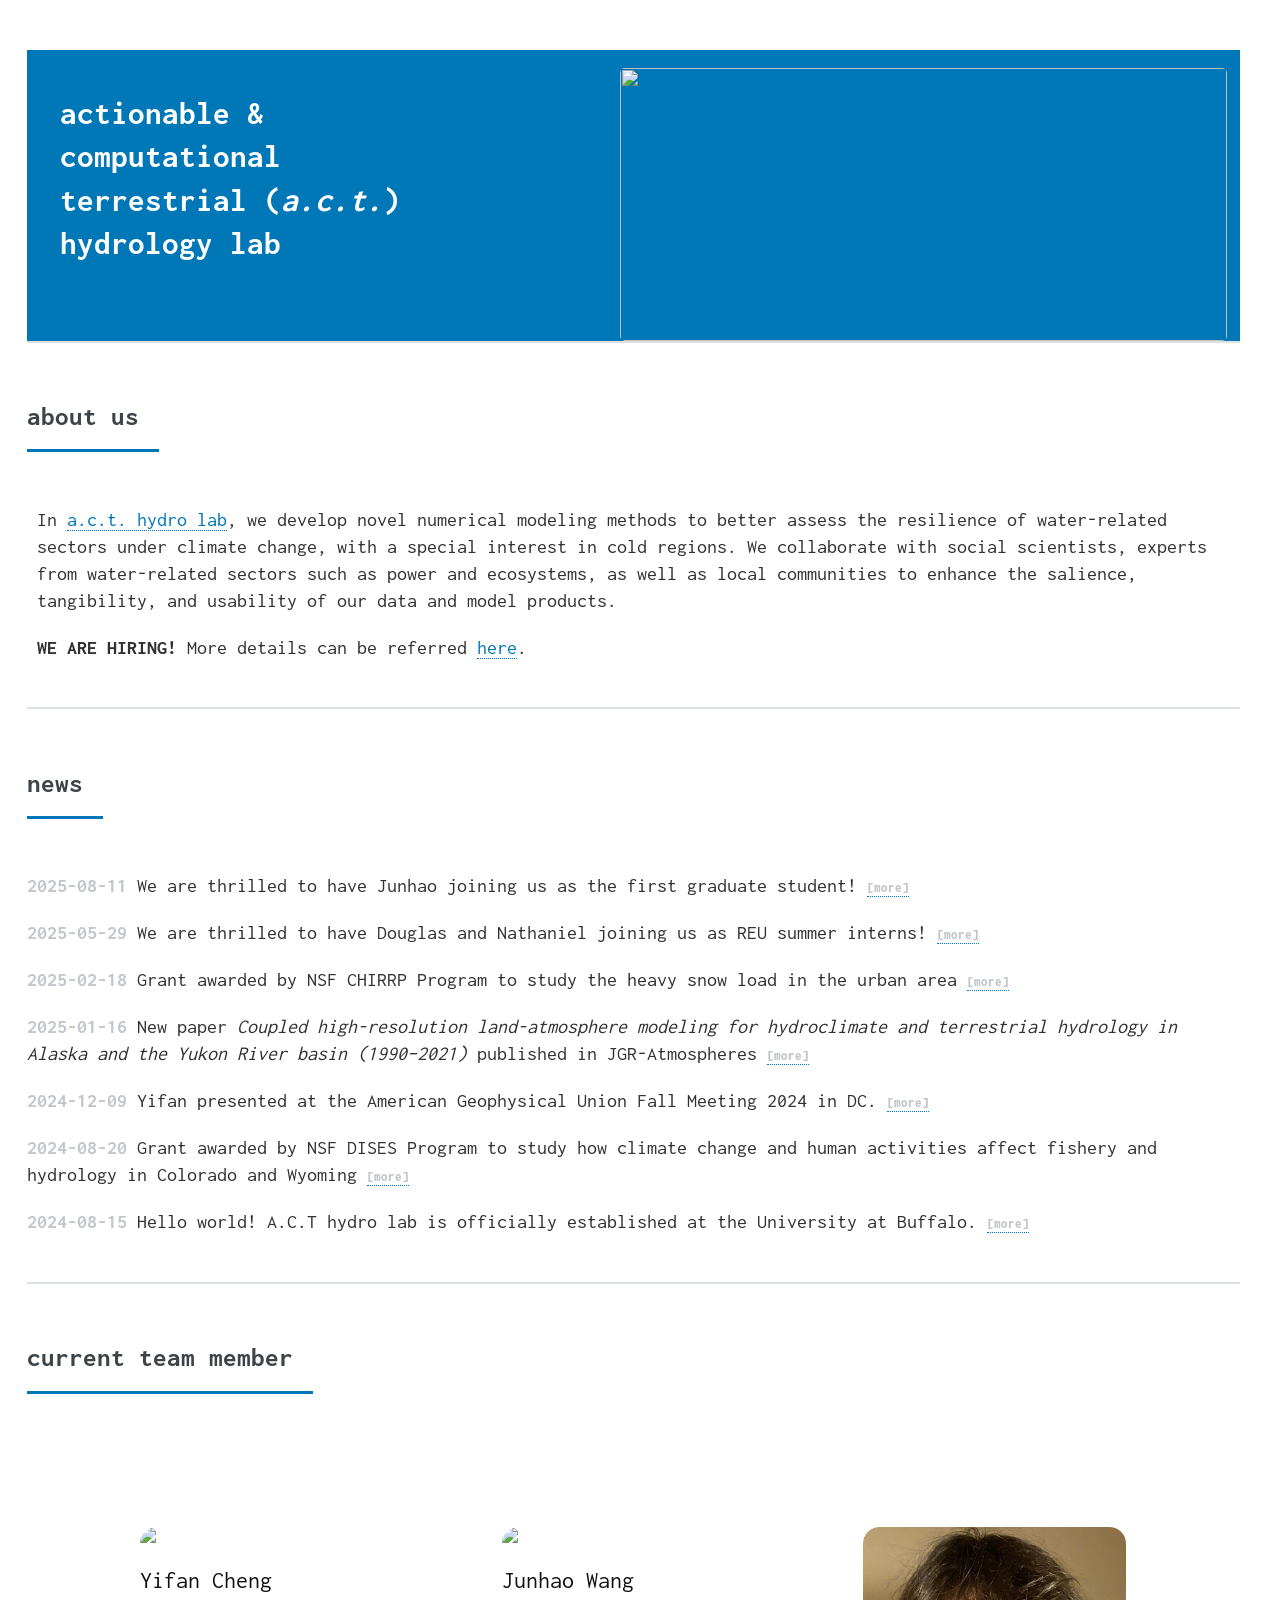
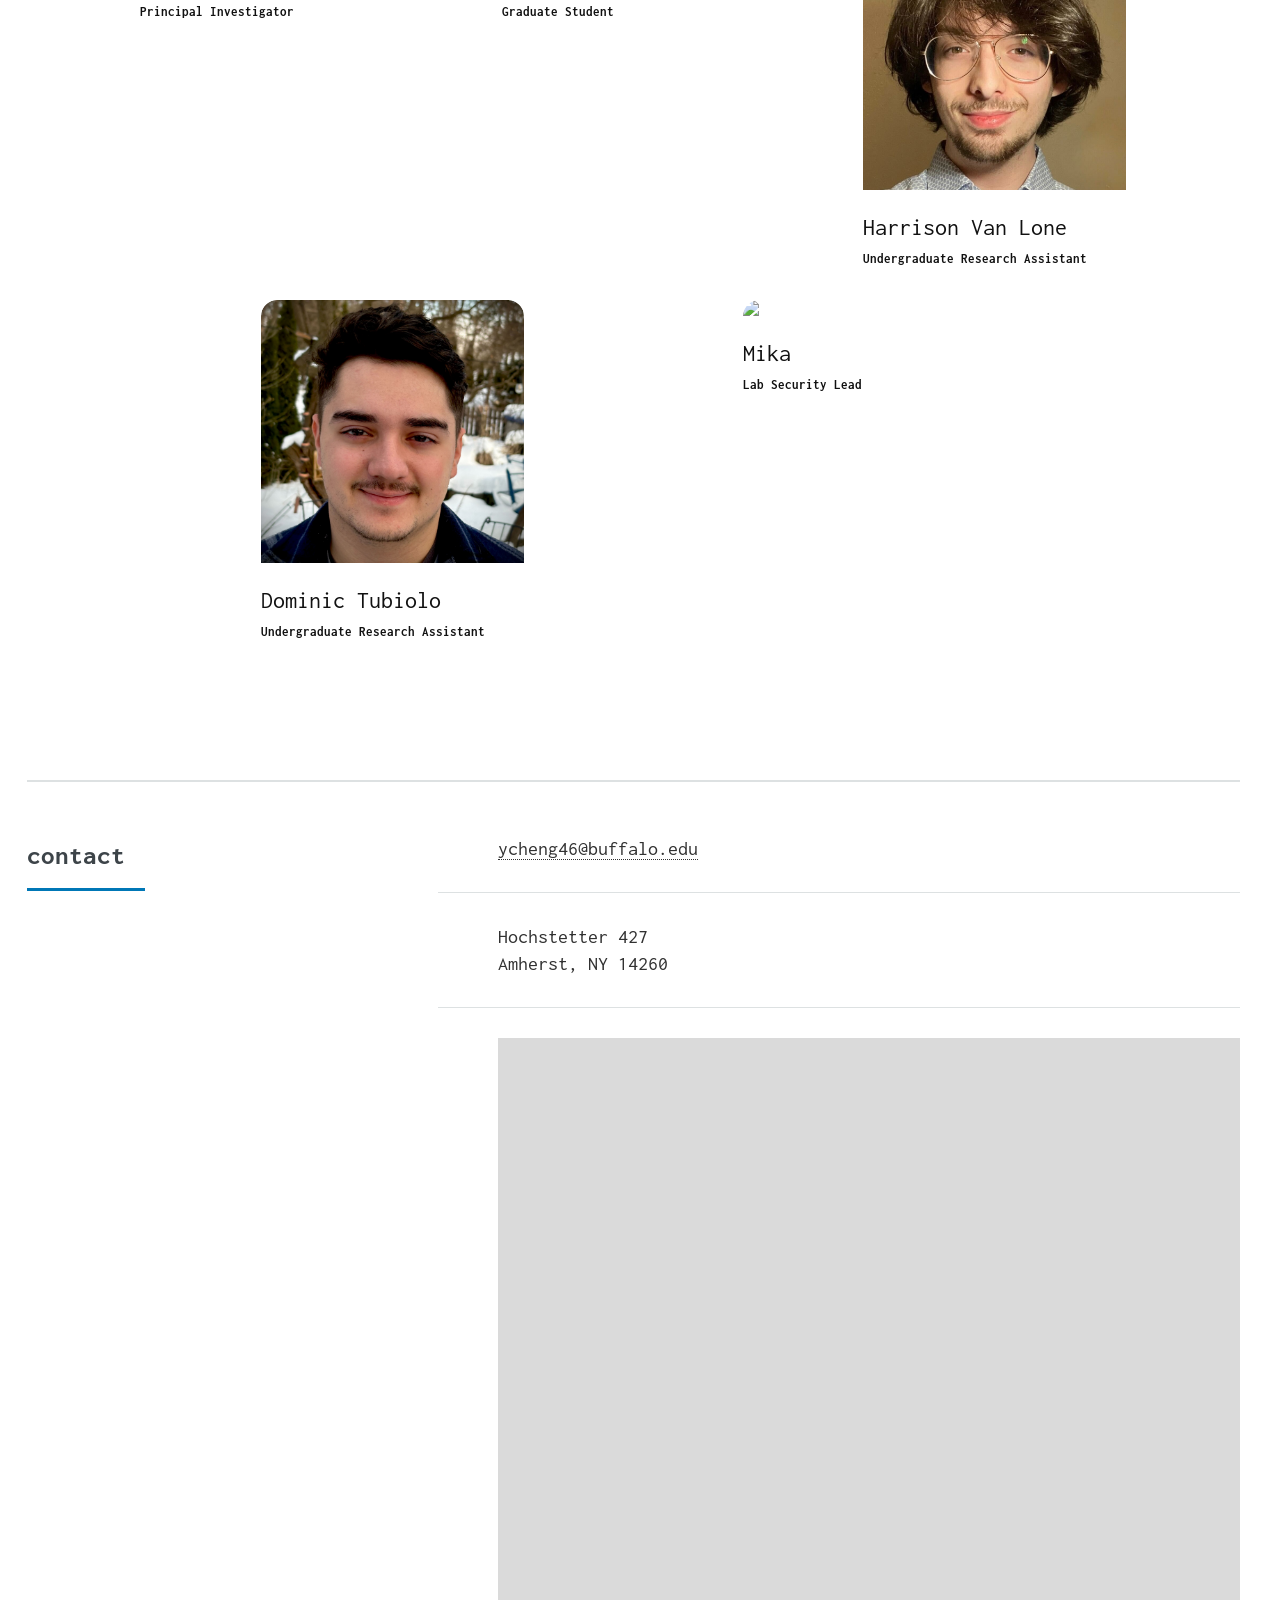
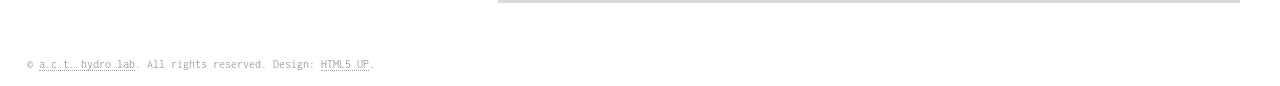
==== index.html @ 90950238 "adding Harrison and Dominic" ====
<!DOCTYPE HTML>
<!--
	Editorial by HTML5 UP
	html5up.net | @ajlkn
	Free for personal and commercial use under the CCA 3.0 license (html5up.net/license)
-->
<html>
	<head>
		<title>Editorial by HTML5 UP</title>
		<meta charset="utf-8" />
		<meta name="viewport" content="width=device-width, initial-scale=1, user-scalable=no" />
		<link rel="stylesheet" href="assets/css/main.css" />
	</head>
	<body class="is-preload">
		<!-- Wrapper -->
		<div id="wrapper">
			<!-- Main -->
			<div id="main">
				<div class="inner">
					<!-- Header -->
					<header id="header">
						<a href="index.html" class="logo"><img src="images/lab-ub-logo.long.png" alt="" /></a>
					</header>
					<!-- Banner -->
					<section id="banner">
						<div class="content">
							<header>
								<h1>actionable &</br>computational </br>terrestrial (<i>a.c.t.</i>) </br>hydrology lab</h1>
								<ul class="icons">
									<li><a href="https://x.com/YifanCheng4" class="icon brands fa-twitter"><span class="label">Twitter</span></a></li>
									<li><a href="https://github.com/act-hydro" class="icon brands fa-github"><span class="label">Github</span></a></li>
									<li><a href="https://scholar.google.com/citations?hl=en&user=VtR9gsYAAAAJ" class="icon brands fa-google-scholar"><span class="label">Google Scholar</span></a></li>
									<li><a href="https://www.researchgate.net/profile/Yifan-Cheng-3" class="icon brands fa-researchgate"><span class="label">Research Gate</span></a></li>
									<li><a href="mailto:ycheng46@buffalo.edu" class="icon solid fa-envelope"><span class="label">Email</span></a></li>
								</ul>
							</header>
						</div>
						<span class="image object">
							<img src="images/river_network/river_network.png" alt="" />
						</span>
					</section>

					<section>
						<div class="row">
							<header class="major">
								<h3>about us</h3>
							</header>
							<p>In <a href="index.html">a.c.t. hydro lab</a>, we develop novel numerical modeling methods to better assess the resilience of water-related sectors under climate change, with a special interest in cold regions. We collaborate with social scientists, experts from water-related sectors such as power and ecosystems, as well as local communities to enhance the salience, tangibility, and usability of our data and model products.</p>
							<p><b>WE ARE HIRING!</b> More details can be referred <a href="join.html">here</a>.</p>
						</div>
					</section>

					<section>
						<header class="major">
							<h3>news</h3>
						</header>
					        <p><subtitle>2025-08-11</subtitle> We are thrilled to have Junhao joining us as the first graduate student! <a href="news/2025-08-11-junhao.html"><subt1>[more]</subt1></a></p>
						<p><subtitle>2025-05-29</subtitle> We are thrilled to have Douglas and Nathaniel joining us as REU summer interns! <a href="news/2025-05-29-2025reu.html"><subt1>[more]</subt1></a></p>
						<p><subtitle>2025-02-18</subtitle> Grant awarded by NSF CHIRRP Program to study the heavy snow load in the urban area <a href="news/2025-02-18-nsf-chirrp.html"><subt1>[more]</subt1></a></p>
						<p><subtitle>2025-01-16</subtitle> New paper <i>Coupled high‐resolution land‐atmosphere modeling for hydroclimate and terrestrial hydrology in Alaska and the Yukon River basin (1990–2021)</i> published in JGR-Atmospheres <a href="news/2025-01-16-paper-jgr-atmos.html"><subt1>[more]</subt1></a></p>
						<p><subtitle>2024-12-09</subtitle> Yifan presented at the American Geophysical Union Fall Meeting 2024 in DC. <a href="news/2024-12-09-agu.html"><subt1>[more]</subt1></a></p>
						<p><subtitle>2024-08-20</subtitle> Grant awarded by NSF DISES Program to study how climate change and human activities affect fishery and hydrology in Colorado and Wyoming <a href="news/2024-08-20-nsf-dises.html"><subt1>[more]</subt1></a></p>
						<p><subtitle>2024-08-15</subtitle> Hello world! A.C.T hydro lab is officially established at the University at Buffalo. <a href="news/2024-08-05-news-hello-world.html"><subt1>[more]</subt1></a></p>
					</section>

					<!-- Section -->
					<section>
						<header class="major">
							<h3>current team member</h3>
						</header>
						<div class="container-block container">
							<div class="responsive-container-block teamcard-container">
								<div class="responsive-cell-block wk-desk-3 wk-mobile-12 wk-tab-4 wk-ipadp-4 team-card-container">
									<div class="team-card" onclick="location.href='member/cheng_yifan.html';">
										<div class="team-img-wrapper">
											<img class="team-img" src="images/member/headshot_YifanCheng.jpg">
										</div>
										<div class="team-card-content">
											<h4 class="text-blk name"><a href="member/cheng_yifan.html">Yifan Cheng</a></h4>
											<h6 class="text-blk position">Principal Investigator</h6>
										</div>
									</div>
								</div>
								<div class="responsive-cell-block wk-desk-3 wk-mobile-12 wk-tab-4 wk-ipadp-4 team-card-container">
									<div class="team-card" onclick="location.href='member/junhao.html';">
										<div class="team-img-wrapper">
											<img class="team-img" src="images/member/headshot_junhao.jpg">
										</div>
										<div class="team-card-content">
											<h4 class="text-blk name"><a href="member/junhao.html">Junhao Wang</a></h4>
											<h6 class="text-blk position">Graduate Student</h6>
										</div>
									</div>
								</div>
								<div class="responsive-cell-block wk-desk-3 wk-mobile-12 wk-tab-4 wk-ipadp-4 team-card-container">
									<div class="team-card" onclick="location.href='member/harrisonvanlone.html';">
										<div class="team-img-wrapper">
											<img class="team-img" src="images/member/headshot_HarrisonVanLone.jpg">
										</div>
										<div class="team-card-content">
											<h4 class="text-blk name"><a href="member/harrisonvanlone.html">Harrison Van Lone</a></h4>
											<h6 class="text-blk position">Undergraduate Research Assistant</h6>
										</div>
									</div>
								</div>
								<div class="responsive-cell-block wk-desk-3 wk-mobile-12 wk-tab-4 wk-ipadp-4 team-card-container">
									<div class="team-card" onclick="location.href='member/dominictubiolo.html';">
										<div class="team-img-wrapper">
											<img class="team-img" src="images/member/headshot_DominicTubiolo.jpg">
										</div>
										<div class="team-card-content">
											<h4 class="text-blk name"><a href="member/dominictubiolo.html">Dominic Tubiolo</a></h4>
											<h6 class="text-blk position">Undergraduate Research Assistant</h6>
										</div>
									</div>
								</div>	
								<div class="responsive-cell-block wk-desk-3 wk-mobile-12 wk-tab-4 wk-ipadp-4 team-card-container">
									<div class="team-card" onclick="location.href='member/mika.html';">
										<div class="team-img-wrapper">
											<img class="team-img" src="images/member/mika.jpg">
										</div>
										<div class="team-card-content">
											<h4 class="text-blk name"><a href="member/mika.html">Mika</a></h4>
											<h6 class="text-blk position">Lab Security Lead</h6>
										</div>
									</div>
								</div>								
							</div>
						</div>
					</section>

					<!-- Section -->
					<section id="contact">
						<div class="row">
							<div class="col-4 col-12-medium">
								<header class="major">
									<h3>contact</h3>
								</header>
							</div>
							<div class="col-8 col-12-medium">
								<ul class="contact">
									<li class="icon solid fa-envelope"><a href="mailto:ycheng46@buffalo.edu">ycheng46@buffalo.edu</a></li>
									<li class="icon solid fa-home">Hochstetter 427<br /> Amherst, NY 14260</li>
									<li><div class="map-div">
											<iframe src="https://maps.google.com/maps?width=100%25&amp;height=600&amp;hl=en&amp;q=145%20Founders%20Prom,%20Amherst,%20NY%2014260+(Hochstetter%20Hall)&amp;t=&amp;z=14&amp;ie=UTF8&amp;iwloc=B&amp;output=embed"
												width="100%" 
												height="100%" 
												allowfullscreen="" 
												loading="lazy"
												referrerpolicy="no-referrer-when-downgrade">
											</iframe>
									</div></li>
								</ul>
							</div>
						</div>
					</section>
					<!-- Footer -->
					<footer id="footer">
						<p class="copyright">&copy; <a href="index.html">a.c.t. hydro lab</a>. All rights reserved. Design: <a href="https://html5up.net">HTML5 UP</a>.</p>
					</footer>
				</div>
			</div>
			<!-- Sidebar -->
			<div id="sidebar">
				<div class="inner">
					<!-- Menu -->
					<nav id="menu">
						<header class="major">
							<h2>Menu</h2>
						</header>
						<ul>
							<li><a href="overview.html">research</a></li>
							<li><a href="people.html">team</a></li>
							<li><a href="news.html">news</a></li>
							<li><a href="publication.html">publications</a></li>
							<li><a href="join.html">join us</a></li>
							<li><a href="index.html#contact">contact</a></li>
						</ul>
					</nav>
				</div>
			</div>
		</div>
		<!-- Scripts -->
		<script src="assets/js/jquery.min.js"></script>
		<script src="assets/js/browser.min.js"></script>
		<script src="assets/js/breakpoints.min.js"></script>
		<script src="assets/js/util.js"></script>
		<script src="assets/js/main.js"></script>
	</body>
</html>
---- assets/css/main.css ----
@import url(all.css);
@import url("https://fonts.googleapis.com/css?family=Open+Sans:400,600,400italic,600italic|Roboto+Slab:400,700|Josefin+Sans:400,600,700,400italic,600italic,700italic|Ubantu:400,600,700,400italic,600italic,700italic|Merriweather:400,600,400italic,600italic,700");
@import url("https://fonts.googleapis.com/css2?family=Epilogue:ital,wght@0,400;0,700;1,400;1,700");
@import url("https://fonts.googleapis.com/css?family=Marcellus:400,600");
@import url("https://fonts.googleapis.com/css?family=Space+Mono::ital,wght@0,400;0,700;1,400;1,700");
@import url("https://fonts.googleapis.com/css?family=Inconsolata:200,400,600,700,900");
/*
	Editorial by HTML5 UP
	html5up.net | @ajlkn
	Free for personal and commercial use under the CCA 3.0 license (html5up.net/license)
*/
html, body, div, span, applet, object,
iframe, h1, h2, h3, h4, h5, h6, p, blockquote,
pre, a, abbr, acronym, address, big, cite,
code, del, dfn, em, img, ins, kbd, q, s, samp,
small, strike, strong, underline, sub, subtitle, subt1, sup, tt, var, b,
u, i, center, dl, dt, dd, ol, ul, li, fieldset,
form, label, legend, table, caption, tbody,
tfoot, thead, tr, th, td, article, aside,
canvas, details, embed, figure, figcaption,
footer, header, hgroup, menu, nav, output, ruby,
section, summary, time, mark, audio, video {
  margin: 0;
  padding: 0;
  border: 0;
  font-size: 100%;
  font: inherit;
  vertical-align: baseline; }

article, aside, details, figcaption, figure,
footer, header, hgroup, menu, nav, section {
  display: block; }

body {
  line-height: 1; }

ol, ul {
  list-style: none; }

blockquote, q {
  quotes: none; }
  blockquote:before, blockquote:after, q:before, q:after {
    content: '';
    content: none; }

table {
  border-collapse: collapse;
  border-spacing: 0; }

body {
  -webkit-text-size-adjust: none; }

mark {
  background-color: transparent;
  color: inherit; }

input::-moz-focus-inner {
  border: 0;
  padding: 0; }

input, select, textarea {
  -moz-appearance: none;
  -webkit-appearance: none;
  -ms-appearance: none;
  appearance: none; }

/* Basic */
@-ms-viewport {
  width: device-width; }

body {
  -ms-overflow-style: scrollbar; }

@media screen and (max-width: 480px) {
  html, body {
    min-width: 320px; } }

html {
  box-sizing: border-box; }

*, *:before, *:after {
  box-sizing: inherit; }

body {
  background: #ffffff; }
  body.is-preload *, body.is-preload *:before, body.is-preload *:after, body.is-resizing *, body.is-resizing *:before, body.is-resizing *:after {
    -moz-animation: none !important;
    -webkit-animation: none !important;
    -ms-animation: none !important;
    animation: none !important;
    -moz-transition: none !important;
    -webkit-transition: none !important;
    -ms-transition: none !important;
    transition: none !important; }

/* Type */
body, input, select, textarea {
  color: #313131;
  font-family: "Inconsolata", serif;
  font-size: 14pt;
  font-weight: 400;
  line-height: 1.35; }
  @media screen and (max-width: 1680px) {
    body, input, select, textarea {
      font-size: 11pt; } }
  @media screen and (max-width: 1280px) {
    body, input, select, textarea {
      font-size: 10pt; } }
  @media screen and (max-width: 360px) {
    body, input, select, textarea {
      font-size: 9pt; } }

a {
  -moz-transition: color 0.2s ease-in-out, border-bottom-color 0.2s ease-in-out;
  -webkit-transition: color 0.2s ease-in-out, border-bottom-color 0.2s ease-in-out;
  -ms-transition: color 0.2s ease-in-out, border-bottom-color 0.2s ease-in-out;
  transition: color 0.2s ease-in-out, border-bottom-color 0.2s ease-in-out;
  border-bottom: dotted 1px;
  color: #0077B6;
  text-decoration: none; }
  a:hover {
    border-bottom-color: #0077B6;
    color: #939799 !important; }
    a:hover strong {
      color: inherit; }

strong, b {
  font-weight: 700;  }

underline {
  font-style: underline;
  color: #ffffff }

em, i {
  font-style: italic; }

p {
  font-size:15pt;
  margin: 0 0 1em 0; }

subtitle {
  font-family: "Inconsolata", sans-serif;
  font-weight: 700;
  font-size:15pt;
  color: #C2C5CC;
}

subt1 {
  font-family: "Inconsolata", sans-serif;
  font-weight: 900;
  font-size:10pt;
  color: #C2C5CC;
}

h1, h2, h3, h4, h5, h6 {
  color: #3d4449;
  font-family: "Inconsolata", sans-serif;
  font-weight: 700;
  line-height: 1.5;
  margin: 0 0 1em 0; }
  h1 a, h2 a, h3 a, h4 a, h5 a, h6 a {
    color: inherit;
    text-decoration: none;
    border-bottom: 0; }

h1 {
  font-size: 4em;
  margin: 0 0 0.5em 0;
  line-height: 1.3; }

h2 {
  font-size: 3em; }

h3 {
  font-size: 2em; }

h4 {
  font-size: 1.5em; }

h5 {
  font-size: 1.2em; }

h6 {
  font-size: 1em; }

@media screen and (max-width: 1680px) {
  h1 {
    font-size: 3.5em; } }

@media screen and (max-width: 980px) {
  h1 {
    font-size: 3.25em; } }

@media screen and (max-width: 736px) {
  h1 {
    font-size: 2em;
    line-height: 1.4; }
  h2 {
    font-size: 1.5em; } }

sub {
  font-size: 0.8em;
  position: relative;
  top: 0.5em; }

sup {
  font-size: 0.8em;
  position: relative;
  top: -0.5em; }

blockquote {
  border-left: solid 3px rgba(210, 215, 217, 0.75);
  font-style: italic;
  margin: 0 0 2em 0;
  padding: 0.5em 0 0.5em 2em; }

code {
  background: rgba(230, 235, 237, 0.25);
  border-radius: 0.375em;
  border: solid 1px rgba(210, 215, 217, 0.75);
  font-family: "Courier New", monospace;
  font-size: 0.9em;
  margin: 0 0.25em;
  padding: 0.25em 0.65em; }

pre {
  -webkit-overflow-scrolling: touch;
  font-family: "Courier New", monospace;
  font-size: 0.9em;
  margin: 0 0 2em 0; }
  pre code {
    display: block;
    line-height: 1.75;
    padding: 1em 1.5em;
    overflow-x: auto; }

hr {
  border: 0;
  border-bottom: solid 1px rgba(210, 215, 217, 0.75);
  margin: 2em 0; }
  hr.major {
    margin: 3em 0; }

.align-left {
  text-align: left; }

.align-center {
  text-align: center; }

.align-right {
  text-align: right; }

/* Row */
.row {
  display: flex;
  flex-wrap: wrap;
  box-sizing: border-box;
  align-items: stretch; }
  .row > * {
    box-sizing: border-box; }
  .row.gtr-uniform > * > :last-child {
    margin-bottom: 0; }
  .row.aln-left {
    justify-content: flex-start; }
  .row.aln-center {
    justify-content: center; }
  .row.aln-right {
    justify-content: flex-end; }
  .row.aln-top {
    align-items: flex-start; }
  .row.aln-middle {
    align-items: center; }
  .row.aln-bottom {
    align-items: flex-end; }
  .row > .imp {
    order: -1; }
  .row > .col-1 {
    width: 8.33333%; }
  .row > .off-1 {
    margin-left: 8.33333%; }
  .row > .col-2 {
    width: 16.66667%; }
  .row > .off-2 {
    margin-left: 16.66667%; }
  .row > .col-3 {
    width: 25%; }
  .row > .off-3 {
    margin-left: 25%; }
  .row > .col-4 {
    width: 33.33333%; }
  .row > .off-4 {
    margin-left: 33.33333%; }
  .row > .col-5 {
    width: 41.66667%; }
  .row > .off-5 {
    margin-left: 41.66667%; }
  .row > .col-6 {
    width: 50%; }
  .row > .off-6 {
    margin-left: 50%; }
  .row > .col-7 {
    width: 58.33333%; }
  .row > .off-7 {
    margin-left: 58.33333%; }
  .row > .col-8 {
    width: 66.66667%; }
  .row > .off-8 {
    margin-left: 66.66667%; }
  .row > .col-9 {
    width: 75%; }
  .row > .off-9 {
    margin-left: 75%; }
  .row > .col-10 {
    width: 83.33333%; }
  .row > .off-10 {
    margin-left: 83.33333%; }
  .row > .col-11 {
    width: 91.66667%; }
  .row > .off-11 {
    margin-left: 91.66667%; }
  .row > .col-12 {
    width: 100%; }
  .row > .off-12 {
    margin-left: 100%; }
  .row.gtr-0 {
    margin-top: 0;
    margin-left: 0em; }
    .row.gtr-0 > * {
      padding: 0 0 0 0em; }
    .row.gtr-0.gtr-uniform {
      margin-top: 0em; }
      .row.gtr-0.gtr-uniform > * {
        padding-top: 0em; }
  .row.gtr-25 {
    margin-top: 0;
    margin-left: -0.375em; }
    .row.gtr-25 > * {
      padding: 0 0 0 0.375em; }
    .row.gtr-25.gtr-uniform {
      margin-top: -0.375em; }
      .row.gtr-25.gtr-uniform > * {
        padding-top: 0.375em; }
  .row.gtr-50 {
    margin-top: 0;
    margin-left: -0.75em; }
    .row.gtr-50 > * {
      padding: 0 0 0 0.75em; }
    .row.gtr-50.gtr-uniform {
      margin-top: -0.75em; }
      .row.gtr-50.gtr-uniform > * {
        padding-top: 0.75em; }
  .row {
    margin-top: 0;
    margin-left: -1.5em; }
    .row > * {
      padding: 0 0 0 1.5em; }
    .row.gtr-uniform {
      margin-top: -1.5em; }
      .row.gtr-uniform > * {
        padding-top: 1.5em; }
  .row.gtr-150 {
    margin-top: 0;
    margin-left: -2.25em; }
    .row.gtr-150 > * {
      padding: 0 0 0 2.25em; }
    .row.gtr-150.gtr-uniform {
      margin-top: -2.25em; }
      .row.gtr-150.gtr-uniform > * {
        padding-top: 2.25em; }
  .row.gtr-200 {
    margin-top: 0;
    margin-left: -3em; }
    .row.gtr-200 > * {
      padding: 0 0 0 3em; }
    .row.gtr-200.gtr-uniform {
      margin-top: -3em; }
      .row.gtr-200.gtr-uniform > * {
        padding-top: 3em; }
  @media screen and (max-width: 1680px) {
    .row {
      display: flex;
      flex-wrap: wrap;
      box-sizing: border-box;
      align-items: stretch; }
      .row > * {
        box-sizing: border-box; }
      .row.gtr-uniform > * > :last-child {
        margin-bottom: 0; }
      .row.aln-left {
        justify-content: flex-start; }
      .row.aln-center {
        justify-content: center; }
      .row.aln-right {
        justify-content: flex-end; }
      .row.aln-top {
        align-items: flex-start; }
      .row.aln-middle {
        align-items: center; }
      .row.aln-bottom {
        align-items: flex-end; }
      .row > .imp-xlarge {
        order: -1; }
      .row > .col-1-xlarge {
        width: 8.33333%; }
      .row > .off-1-xlarge {
        margin-left: 8.33333%; }
      .row > .col-2-xlarge {
        width: 16.66667%; }
      .row > .off-2-xlarge {
        margin-left: 16.66667%; }
      .row > .col-3-xlarge {
        width: 25%; }
      .row > .off-3-xlarge {
        margin-left: 25%; }
      .row > .col-4-xlarge {
        width: 33.33333%; }
      .row > .off-4-xlarge {
        margin-left: 33.33333%; }
      .row > .col-5-xlarge {
        width: 41.66667%; }
      .row > .off-5-xlarge {
        margin-left: 41.66667%; }
      .row > .col-6-xlarge {
        width: 50%; }
      .row > .off-6-xlarge {
        margin-left: 50%; }
      .row > .col-7-xlarge {
        width: 58.33333%; }
      .row > .off-7-xlarge {
        margin-left: 58.33333%; }
      .row > .col-8-xlarge {
        width: 66.66667%; }
      .row > .off-8-xlarge {
        margin-left: 66.66667%; }
      .row > .col-9-xlarge {
        width: 75%; }
      .row > .off-9-xlarge {
        margin-left: 75%; }
      .row > .col-10-xlarge {
        width: 83.33333%; }
      .row > .off-10-xlarge {
        margin-left: 83.33333%; }
      .row > .col-11-xlarge {
        width: 91.66667%; }
      .row > .off-11-xlarge {
        margin-left: 91.66667%; }
      .row > .col-12-xlarge {
        width: 100%; }
      .row > .off-12-xlarge {
        margin-left: 100%; }
      .row.gtr-0 {
        margin-top: 0;
        margin-left: 0em; }
        .row.gtr-0 > * {
          padding: 0 0 0 0em; }
        .row.gtr-0.gtr-uniform {
          margin-top: 0em; }
          .row.gtr-0.gtr-uniform > * {
            padding-top: 0em; }
      .row.gtr-25 {
        margin-top: 0;
        margin-left: -0.375em; }
        .row.gtr-25 > * {
          padding: 0 0 0 0.375em; }
        .row.gtr-25.gtr-uniform {
          margin-top: -0.375em; }
          .row.gtr-25.gtr-uniform > * {
            padding-top: 0.375em; }
      .row.gtr-50 {
        margin-top: 0;
        margin-left: -0.75em; }
        .row.gtr-50 > * {
          padding: 0 0 0 0.75em; }
        .row.gtr-50.gtr-uniform {
          margin-top: -0.75em; }
          .row.gtr-50.gtr-uniform > * {
            padding-top: 0.75em; }
      .row {
        margin-top: 0;
        margin-left: -1.5em; }
        .row > * {
          padding: 0 0 0 1.5em; }
        .row.gtr-uniform {
          margin-top: -1.5em; }
          .row.gtr-uniform > * {
            padding-top: 1.5em; }
      .row.gtr-150 {
        margin-top: 0;
        margin-left: -2.25em; }
        .row.gtr-150 > * {
          padding: 0 0 0 2.25em; }
        .row.gtr-150.gtr-uniform {
          margin-top: -2.25em; }
          .row.gtr-150.gtr-uniform > * {
            padding-top: 2.25em; }
      .row.gtr-200 {
        margin-top: 0;
        margin-left: -3em; }
        .row.gtr-200 > * {
          padding: 0 0 0 3em; }
        .row.gtr-200.gtr-uniform {
          margin-top: -3em; }
          .row.gtr-200.gtr-uniform > * {
            padding-top: 3em; } }
  @media screen and (max-width: 1280px) {
    .row {
      display: flex;
      flex-wrap: wrap;
      box-sizing: border-box;
      align-items: stretch; }
      .row > * {
        box-sizing: border-box; }
      .row.gtr-uniform > * > :last-child {
        margin-bottom: 0; }
      .row.aln-left {
        justify-content: flex-start; }
      .row.aln-center {
        justify-content: center; }
      .row.aln-right {
        justify-content: flex-end; }
      .row.aln-top {
        align-items: flex-start; }
      .row.aln-middle {
        align-items: center; }
      .row.aln-bottom {
        align-items: flex-end; }
      .row > .imp-large {
        order: -1; }
      .row > .col-1-large {
        width: 8.33333%; }
      .row > .off-1-large {
        margin-left: 8.33333%; }
      .row > .col-2-large {
        width: 16.66667%; }
      .row > .off-2-large {
        margin-left: 16.66667%; }
      .row > .col-3-large {
        width: 25%; }
      .row > .off-3-large {
        margin-left: 25%; }
      .row > .col-4-large {
        width: 33.33333%; }
      .row > .off-4-large {
        margin-left: 33.33333%; }
      .row > .col-5-large {
        width: 41.66667%; }
      .row > .off-5-large {
        margin-left: 41.66667%; }
      .row > .col-6-large {
        width: 50%; }
      .row > .off-6-large {
        margin-left: 50%; }
      .row > .col-7-large {
        width: 58.33333%; }
      .row > .off-7-large {
        margin-left: 58.33333%; }
      .row > .col-8-large {
        width: 66.66667%; }
      .row > .off-8-large {
        margin-left: 66.66667%; }
      .row > .col-9-large {
        width: 75%; }
      .row > .off-9-large {
        margin-left: 75%; }
      .row > .col-10-large {
        width: 83.33333%; }
      .row > .off-10-large {
        margin-left: 83.33333%; }
      .row > .col-11-large {
        width: 91.66667%; }
      .row > .off-11-large {
        margin-left: 91.66667%; }
      .row > .col-12-large {
        width: 100%; }
      .row > .off-12-large {
        margin-left: 100%; }
      .row.gtr-0 {
        margin-top: 0;
        margin-left: 0em; }
        .row.gtr-0 > * {
          padding: 0 0 0 0em; }
        .row.gtr-0.gtr-uniform {
          margin-top: 0em; }
          .row.gtr-0.gtr-uniform > * {
            padding-top: 0em; }
      .row.gtr-25 {
        margin-top: 0;
        margin-left: -0.375em; }
        .row.gtr-25 > * {
          padding: 0 0 0 0.375em; }
        .row.gtr-25.gtr-uniform {
          margin-top: -0.375em; }
          .row.gtr-25.gtr-uniform > * {
            padding-top: 0.375em; }
      .row.gtr-50 {
        margin-top: 0;
        margin-left: -0.75em; }
        .row.gtr-50 > * {
          padding: 0 0 0 0.75em; }
        .row.gtr-50.gtr-uniform {
          margin-top: -0.75em; }
          .row.gtr-50.gtr-uniform > * {
            padding-top: 0.75em; }
      .row {
        margin-top: 0;
        margin-left: -1.5em; }
        .row > * {
          padding: 0 0 0 1.5em; }
        .row.gtr-uniform {
          margin-top: -1.5em; }
          .row.gtr-uniform > * {
            padding-top: 1.5em; }
      .row.gtr-150 {
        margin-top: 0;
        margin-left: -2.25em; }
        .row.gtr-150 > * {
          padding: 0 0 0 2.25em; }
        .row.gtr-150.gtr-uniform {
          margin-top: -2.25em; }
          .row.gtr-150.gtr-uniform > * {
            padding-top: 2.25em; }
      .row.gtr-200 {
        margin-top: 0;
        margin-left: -3em; }
        .row.gtr-200 > * {
          padding: 0 0 0 3em; }
        .row.gtr-200.gtr-uniform {
          margin-top: -3em; }
          .row.gtr-200.gtr-uniform > * {
            padding-top: 3em; } }
  @media screen and (max-width: 980px) {
    .row {
      display: flex;
      flex-wrap: wrap;
      box-sizing: border-box;
      align-items: stretch; }
      .row > * {
        box-sizing: border-box; }
      .row.gtr-uniform > * > :last-child {
        margin-bottom: 0; }
      .row.aln-left {
        justify-content: flex-start; }
      .row.aln-center {
        justify-content: center; }
      .row.aln-right {
        justify-content: flex-end; }
      .row.aln-top {
        align-items: flex-start; }
      .row.aln-middle {
        align-items: center; }
      .row.aln-bottom {
        align-items: flex-end; }
      .row > .imp-medium {
        order: -1; }
      .row > .col-1-medium {
        width: 8.33333%; }
      .row > .off-1-medium {
        margin-left: 8.33333%; }
      .row > .col-2-medium {
        width: 16.66667%; }
      .row > .off-2-medium {
        margin-left: 16.66667%; }
      .row > .col-3-medium {
        width: 25%; }
      .row > .off-3-medium {
        margin-left: 25%; }
      .row > .col-4-medium {
        width: 33.33333%; }
      .row > .off-4-medium {
        margin-left: 33.33333%; }
      .row > .col-5-medium {
        width: 41.66667%; }
      .row > .off-5-medium {
        margin-left: 41.66667%; }
      .row > .col-6-medium {
        width: 50%; }
      .row > .off-6-medium {
        margin-left: 50%; }
      .row > .col-7-medium {
        width: 58.33333%; }
      .row > .off-7-medium {
        margin-left: 58.33333%; }
      .row > .col-8-medium {
        width: 66.66667%; }
      .row > .off-8-medium {
        margin-left: 66.66667%; }
      .row > .col-9-medium {
        width: 75%; }
      .row > .off-9-medium {
        margin-left: 75%; }
      .row > .col-10-medium {
        width: 83.33333%; }
      .row > .off-10-medium {
        margin-left: 83.33333%; }
      .row > .col-11-medium {
        width: 91.66667%; }
      .row > .off-11-medium {
        margin-left: 91.66667%; }
      .row > .col-12-medium {
        width: 100%; }
      .row > .off-12-medium {
        margin-left: 100%; }
      .row.gtr-0 {
        margin-top: 0;
        margin-left: 0em; }
        .row.gtr-0 > * {
          padding: 0 0 0 0em; }
        .row.gtr-0.gtr-uniform {
          margin-top: 0em; }
          .row.gtr-0.gtr-uniform > * {
            padding-top: 0em; }
      .row.gtr-25 {
        margin-top: 0;
        margin-left: -0.375em; }
        .row.gtr-25 > * {
          padding: 0 0 0 0.375em; }
        .row.gtr-25.gtr-uniform {
          margin-top: -0.375em; }
          .row.gtr-25.gtr-uniform > * {
            padding-top: 0.375em; }
      .row.gtr-50 {
        margin-top: 0;
        margin-left: -0.75em; }
        .row.gtr-50 > * {
          padding: 0 0 0 0.75em; }
        .row.gtr-50.gtr-uniform {
          margin-top: -0.75em; }
          .row.gtr-50.gtr-uniform > * {
            padding-top: 0.75em; }
      .row {
        margin-top: 0;
        margin-left: -1.5em; }
        .row > * {
          padding: 0 0 0 1.5em; }
        .row.gtr-uniform {
          margin-top: -1.5em; }
          .row.gtr-uniform > * {
            padding-top: 1.5em; }
      .row.gtr-150 {
        margin-top: 0;
        margin-left: -2.25em; }
        .row.gtr-150 > * {
          padding: 0 0 0 2.25em; }
        .row.gtr-150.gtr-uniform {
          margin-top: -2.25em; }
          .row.gtr-150.gtr-uniform > * {
            padding-top: 2.25em; }
      .row.gtr-200 {
        margin-top: 0;
        margin-left: -3em; }
        .row.gtr-200 > * {
          padding: 0 0 0 3em; }
        .row.gtr-200.gtr-uniform {
          margin-top: -3em; }
          .row.gtr-200.gtr-uniform > * {
            padding-top: 3em; } }
  @media screen and (max-width: 736px) {
    .row {
      display: flex;
      flex-wrap: wrap;
      box-sizing: border-box;
      align-items: stretch; }
      .row > * {
        box-sizing: border-box; }
      .row.gtr-uniform > * > :last-child {
        margin-bottom: 0; }
      .row.aln-left {
        justify-content: flex-start; }
      .row.aln-center {
        justify-content: center; }
      .row.aln-right {
        justify-content: flex-end; }
      .row.aln-top {
        align-items: flex-start; }
      .row.aln-middle {
        align-items: center; }
      .row.aln-bottom {
        align-items: flex-end; }
      .row > .imp-small {
        order: -1; }
      .row > .col-1-small {
        width: 8.33333%; }
      .row > .off-1-small {
        margin-left: 8.33333%; }
      .row > .col-2-small {
        width: 16.66667%; }
      .row > .off-2-small {
        margin-left: 16.66667%; }
      .row > .col-3-small {
        width: 25%; }
      .row > .off-3-small {
        margin-left: 25%; }
      .row > .col-4-small {
        width: 33.33333%; }
      .row > .off-4-small {
        margin-left: 33.33333%; }
      .row > .col-5-small {
        width: 41.66667%; }
      .row > .off-5-small {
        margin-left: 41.66667%; }
      .row > .col-6-small {
        width: 50%; }
      .row > .off-6-small {
        margin-left: 50%; }
      .row > .col-7-small {
        width: 58.33333%; }
      .row > .off-7-small {
        margin-left: 58.33333%; }
      .row > .col-8-small {
        width: 66.66667%; }
      .row > .off-8-small {
        margin-left: 66.66667%; }
      .row > .col-9-small {
        width: 75%; }
      .row > .off-9-small {
        margin-left: 75%; }
      .row > .col-10-small {
        width: 83.33333%; }
      .row > .off-10-small {
        margin-left: 83.33333%; }
      .row > .col-11-small {
        width: 91.66667%; }
      .row > .off-11-small {
        margin-left: 91.66667%; }
      .row > .col-12-small {
        width: 100%; }
      .row > .off-12-small {
        margin-left: 100%; }
      .row.gtr-0 {
        margin-top: 0;
        margin-left: 0em; }
        .row.gtr-0 > * {
          padding: 0 0 0 0em; }
        .row.gtr-0.gtr-uniform {
          margin-top: 0em; }
          .row.gtr-0.gtr-uniform > * {
            padding-top: 0em; }
      .row.gtr-25 {
        margin-top: 0;
        margin-left: -0.375em; }
        .row.gtr-25 > * {
          padding: 0 0 0 0.375em; }
        .row.gtr-25.gtr-uniform {
          margin-top: -0.375em; }
          .row.gtr-25.gtr-uniform > * {
            padding-top: 0.375em; }
      .row.gtr-50 {
        margin-top: 0;
        margin-left: -0.75em; }
        .row.gtr-50 > * {
          padding: 0 0 0 0.75em; }
        .row.gtr-50.gtr-uniform {
          margin-top: -0.75em; }
          .row.gtr-50.gtr-uniform > * {
            padding-top: 0.75em; }
      .row {
        margin-top: 0;
        margin-left: -1.5em; }
        .row > * {
          padding: 0 0 0 1.5em; }
        .row.gtr-uniform {
          margin-top: -1.5em; }
          .row.gtr-uniform > * {
            padding-top: 1.5em; }
      .row.gtr-150 {
        margin-top: 0;
        margin-left: -2.25em; }
        .row.gtr-150 > * {
          padding: 0 0 0 2.25em; }
        .row.gtr-150.gtr-uniform {
          margin-top: -2.25em; }
          .row.gtr-150.gtr-uniform > * {
            padding-top: 2.25em; }
      .row.gtr-200 {
        margin-top: 0;
        margin-left: -3em; }
        .row.gtr-200 > * {
          padding: 0 0 0 3em; }
        .row.gtr-200.gtr-uniform {
          margin-top: -3em; }
          .row.gtr-200.gtr-uniform > * {
            padding-top: 3em; } }
  @media screen and (max-width: 480px) {
    .row {
      display: flex;
      flex-wrap: wrap;
      box-sizing: border-box;
      align-items: stretch; }
      .row > * {
        box-sizing: border-box; }
      .row.gtr-uniform > * > :last-child {
        margin-bottom: 0; }
      .row.aln-left {
        justify-content: flex-start; }
      .row.aln-center {
        justify-content: center; }
      .row.aln-right {
        justify-content: flex-end; }
      .row.aln-top {
        align-items: flex-start; }
      .row.aln-middle {
        align-items: center; }
      .row.aln-bottom {
        align-items: flex-end; }
      .row > .imp-xsmall {
        order: -1; }
      .row > .col-1-xsmall {
        width: 8.33333%; }
      .row > .off-1-xsmall {
        margin-left: 8.33333%; }
      .row > .col-2-xsmall {
        width: 16.66667%; }
      .row > .off-2-xsmall {
        margin-left: 16.66667%; }
      .row > .col-3-xsmall {
        width: 25%; }
      .row > .off-3-xsmall {
        margin-left: 25%; }
      .row > .col-4-xsmall {
        width: 33.33333%; }
      .row > .off-4-xsmall {
        margin-left: 33.33333%; }
      .row > .col-5-xsmall {
        width: 41.66667%; }
      .row > .off-5-xsmall {
        margin-left: 41.66667%; }
      .row > .col-6-xsmall {
        width: 50%; }
      .row > .off-6-xsmall {
        margin-left: 50%; }
      .row > .col-7-xsmall {
        width: 58.33333%; }
      .row > .off-7-xsmall {
        margin-left: 58.33333%; }
      .row > .col-8-xsmall {
        width: 66.66667%; }
      .row > .off-8-xsmall {
        margin-left: 66.66667%; }
      .row > .col-9-xsmall {
        width: 75%; }
      .row > .off-9-xsmall {
        margin-left: 75%; }
      .row > .col-10-xsmall {
        width: 83.33333%; }
      .row > .off-10-xsmall {
        margin-left: 83.33333%; }
      .row > .col-11-xsmall {
        width: 91.66667%; }
      .row > .off-11-xsmall {
        margin-left: 91.66667%; }
      .row > .col-12-xsmall {
        width: 100%; }
      .row > .off-12-xsmall {
        margin-left: 100%; }
      .row.gtr-0 {
        margin-top: 0;
        margin-left: 0em; }
        .row.gtr-0 > * {
          padding: 0 0 0 0em; }
        .row.gtr-0.gtr-uniform {
          margin-top: 0em; }
          .row.gtr-0.gtr-uniform > * {
            padding-top: 0em; }
      .row.gtr-25 {
        margin-top: 0;
        margin-left: -0.375em; }
        .row.gtr-25 > * {
          padding: 0 0 0 0.375em; }
        .row.gtr-25.gtr-uniform {
          margin-top: -0.375em; }
          .row.gtr-25.gtr-uniform > * {
            padding-top: 0.375em; }
      .row.gtr-50 {
        margin-top: 0;
        margin-left: -0.75em; }
        .row.gtr-50 > * {
          padding: 0 0 0 0.75em; }
        .row.gtr-50.gtr-uniform {
          margin-top: -0.75em; }
          .row.gtr-50.gtr-uniform > * {
            padding-top: 0.75em; }
      .row {
        margin-top: 0;
        margin-left: -1.5em; }
        .row > * {
          padding: 0 0 0 1.5em; }
        .row.gtr-uniform {
          margin-top: -1.5em; }
          .row.gtr-uniform > * {
            padding-top: 1.5em; }
      .row.gtr-150 {
        margin-top: 0;
        margin-left: -2.25em; }
        .row.gtr-150 > * {
          padding: 0 0 0 2.25em; }
        .row.gtr-150.gtr-uniform {
          margin-top: -2.25em; }
          .row.gtr-150.gtr-uniform > * {
            padding-top: 2.25em; }
      .row.gtr-200 {
        margin-top: 0;
        margin-left: -3em; }
        .row.gtr-200 > * {
          padding: 0 0 0 3em; }
        .row.gtr-200.gtr-uniform {
          margin-top: -3em; }
          .row.gtr-200.gtr-uniform > * {
            padding-top: 3em; } }

/* Section/Article */
section.special, article.special {
  text-align: center; }

header p {
  font-family: "Inconsolata", serif;
  font-size: 1em;
  font-weight: 400;
  letter-spacing: 0.075em;
  margin-top: -0.5em; }

header.major > :last-child {
  border-bottom: solid 3px #0077B6;
  display: inline-block;
  margin: 0 0 2em 0;
  padding: 0 0.75em 0.5em 0; }

header.main > :last-child {
  margin: 0 0 1em 0; }

/* Form */
form {
  margin: 0 0 2em 0; }

label {
  color: #3d4449;
  display: block;
  font-size: 0.9em;
  font-weight: 600;
  margin: 0 0 1em 0; }

input[type="text"],
input[type="password"],
input[type="email"],
input[type="tel"],
input[type="search"],
input[type="url"],
select,
textarea {
  -moz-appearance: none;
  -webkit-appearance: none;
  -ms-appearance: none;
  appearance: none;
  background: #ffffff;
  border-radius: 0.375em;
  border: none;
  border: solid 1px rgba(210, 215, 217, 0.75);
  color: inherit;
  display: block;
  outline: 0;
  padding: 0;
  text-decoration: none;
  width: 100%; }
  input[type="text"]:invalid,
  input[type="password"]:invalid,
  input[type="email"]:invalid,
  input[type="tel"]:invalid,
  input[type="search"]:invalid,
  input[type="url"]:invalid,
  select:invalid,
  textarea:invalid {
    box-shadow: none; }
  input[type="text"]:focus,
  input[type="password"]:focus,
  input[type="email"]:focus,
  input[type="tel"]:focus,
  input[type="search"]:focus,
  input[type="url"]:focus,
  select:focus,
  textarea:focus {
    border-color: #0077B6;
    box-shadow: 0 0 0 1px #0077B6; }

select {
  background-image: url("data:image/svg+xml;charset=utf8,%3Csvg xmlns='http://www.w3.org/2000/svg' width='40' height='40' preserveAspectRatio='none' viewBox='0 0 40 40'%3E%3Cpath d='M9.4,12.3l10.4,10.4l10.4-10.4c0.2-0.2,0.5-0.4,0.9-0.4c0.3,0,0.6,0.1,0.9,0.4l3.3,3.3c0.2,0.2,0.4,0.5,0.4,0.9 c0,0.4-0.1,0.6-0.4,0.9L20.7,31.9c-0.2,0.2-0.5,0.4-0.9,0.4c-0.3,0-0.6-0.1-0.9-0.4L4.3,17.3c-0.2-0.2-0.4-0.5-0.4-0.9 c0-0.4,0.1-0.6,0.4-0.9l3.3-3.3c0.2-0.2,0.5-0.4,0.9-0.4S9.1,12.1,9.4,12.3z' fill='rgba(210, 215, 217, 0.75)' /%3E%3C/svg%3E");
  background-size: 1.25em;
  background-repeat: no-repeat;
  background-position: calc(100% - 1em) center;
  height: 2.75em;
  padding-right: 2.75em;
  text-overflow: ellipsis; }
  select option {
    color: #3d4449;
    background: #ffffff; }
  select:focus::-ms-value {
    background-color: transparent; }
  select::-ms-expand {
    display: none; }

input[type="text"],
input[type="password"],
input[type="email"],
input[type="tel"],
input[type="search"],
input[type="url"],
select {
  height: 2.75em; }

textarea {
  padding: 0.75em 1em; }

input[type="checkbox"],
input[type="radio"] {
  -moz-appearance: none;
  -webkit-appearance: none;
  -ms-appearance: none;
  appearance: none;
  display: block;
  float: left;
  margin-right: -2em;
  opacity: 0;
  width: 1em;
  z-index: -1; }
  input[type="checkbox"] + label,
  input[type="radio"] + label {
    text-decoration: none;
    color: #7f888f;
    cursor: pointer;
    display: inline-block;
    font-size: 1em;
    font-weight: 400;
    padding-left: 2.4em;
    padding-right: 0.75em;
    position: relative; }
    input[type="checkbox"] + label:before,
    input[type="radio"] + label:before {
      -moz-osx-font-smoothing: grayscale;
      -webkit-font-smoothing: antialiased;
      display: inline-block;
      font-style: normal;
      font-variant: normal;
      text-rendering: auto;
      line-height: 1;
      text-transform: none !important;
      font-family: 'Font Awesome 5 Free';
      font-weight: 900; }
    input[type="checkbox"] + label:before,
    input[type="radio"] + label:before {
      background: #ffffff;
      border-radius: 0.375em;
      border: solid 1px rgba(210, 215, 217, 0.75);
      content: '';
      display: inline-block;
      font-size: 0.8em;
      height: 2.0625em;
      left: 0;
      line-height: 2.0625em;
      position: absolute;
      text-align: center;
      top: 0;
      width: 2.0625em; }
  input[type="checkbox"]:checked + label:before,
  input[type="radio"]:checked + label:before {
    background: #3d4449;
    border-color: #3d4449;
    color: #ffffff;
    content: '\f00c'; }
  input[type="checkbox"]:focus + label:before,
  input[type="radio"]:focus + label:before {
    border-color: #0077B6;
    box-shadow: 0 0 0 1px #0077B6; }

input[type="checkbox"] + label:before {
  border-radius: 0.375em; }

input[type="radio"] + label:before {
  border-radius: 100%; }

::-webkit-input-placeholder {
  color: #9fa3a6 !important;
  opacity: 1.0; }

:-moz-placeholder {
  color: #9fa3a6 !important;
  opacity: 1.0; }

::-moz-placeholder {
  color: #9fa3a6 !important;
  opacity: 1.0; }

:-ms-input-placeholder {
  color: #9fa3a6 !important;
  opacity: 1.0; }

/* Box */
.box {
  border-radius: 0.375em;
  border: solid 1px rgba(210, 215, 217, 0.75);
  margin-bottom: 2em;
  padding: 1.5em; }
  .box > :last-child,
  .box > :last-child > :last-child,
  .box > :last-child > :last-child > :last-child {
    margin-bottom: 0; }
  .box.alt {
    border: 0;
    border-radius: 0;
    padding: 0; }

/* Icon */
.icon {
  text-decoration: none;
  border-bottom: none;
  position: relative; }
  .icon:before {
    -moz-osx-font-smoothing: grayscale;
    -webkit-font-smoothing: antialiased;
    display: inline-block;
    font-style: normal;
    font-variant: normal;
    text-rendering: auto;
    line-height: 1;
    text-transform: none !important;
    font-family: 'Font Awesome 5 Free';
    font-weight: 400; }
  .icon > .label {
    display: none; }
  .icon:before {
    line-height: inherit; }
  .icon.solid:before {
    font-weight: 900; }
  .icon.brands:before {
    font-family: 'Font Awesome 5 Brands'; }

/* Image */
.image {
  border-radius: 0.375em;
  border: 0;
  display: inline-block;
  position: relative; }
  .image img {
    border-radius: 0.375em;
    display: block; }
  .image.left, .image.right {
    max-width: 50%; }
    .image.left img, .image.right img {
      width: 100%; }
  .image.left {
    float: left;
    padding: 0 1.5em 1em 0;
    top: 0.25em; }
  .image.right {
    float: right;
    padding: 0 0 1em 1.5em;
    top: 0.25em; }
  .image.top {
    float: top;
    padding: 0 0 0.25em 0;
    width: 100%;
    top: 0.25em; }
  .image.fit {
    display: block;
    margin: 0 0 2em 0;
    width: 100%; }
    .image.fit img {
      width: 100%; }
  .image.main {
    display: block;
    margin: 0 0 3em 0;
    width: 100%; }
    .image.main img {
      width: 100%; }

a.image {
  overflow: hidden; }
  a.image img {
    -moz-transition: -moz-transform 0.2s ease;
    -webkit-transition: -webkit-transform 0.2s ease;
    -ms-transition: -ms-transform 0.2s ease;
    transition: transform 0.2s ease; }
  a.image:hover img {
    -moz-transform: scale(1.075);
    -webkit-transform: scale(1.075);
    -ms-transform: scale(1.075);
    transform: scale(1.075); }

/* List */
ol {
  list-style: decimal;
  margin: 0 0 2em 0;
  padding-left: 1.25em; }
  ol li {
    padding-left: 0.25em; }

ul {
  list-style: disc;
  margin: 0 0 2em 0;
  padding-left: 1em; }
  ul li {
    padding-left: 0.5em;
    font-size: 15pt}
  ul.alt {
    list-style: none;
    padding-left: 0; }
    ul.alt li {
      border-top: solid 1px rgba(210, 215, 217, 0.75);
      padding: 0.5em 0; }
      ul.alt li:first-child {
        border-top: 0;
        padding-top: 0; }

dl {
  margin: 0 0 2em 0; }
  dl dt {
    display: block;
    font-weight: 600;
    margin: 0 0 1em 0; }
  dl dd {
    margin-left: 2em; }

/* Actions */
ul.actions {
  display: -moz-flex;
  display: -webkit-flex;
  display: -ms-flex;
  display: flex;
  cursor: default;
  list-style: none;
  margin-left: -1em;
  padding-left: 0; }
  ul.actions li {
    padding: 0 0 0 1em;
    vertical-align: middle; }
  ul.actions.special {
    -moz-justify-content: center;
    -webkit-justify-content: center;
    -ms-justify-content: center;
    justify-content: center;
    width: 100%;
    margin-left: 0; }
    ul.actions.special li:first-child {
      padding-left: 0; }
  ul.actions.stacked {
    -moz-flex-direction: column;
    -webkit-flex-direction: column;
    -ms-flex-direction: column;
    flex-direction: column;
    margin-left: 0; }
    ul.actions.stacked li {
      padding: 1.3em 0 0 0; }
      ul.actions.stacked li:first-child {
        padding-top: 0; }
  ul.actions.fit {
    width: calc(100% + 1em); }
    ul.actions.fit li {
      -moz-flex-grow: 1;
      -webkit-flex-grow: 1;
      -ms-flex-grow: 1;
      flex-grow: 1;
      -moz-flex-shrink: 1;
      -webkit-flex-shrink: 1;
      -ms-flex-shrink: 1;
      flex-shrink: 1;
      width: 100%; }
      ul.actions.fit li > * {
        width: 100%; }
    ul.actions.fit.stacked {
      width: 100%; }

/* Icons */
ul.icons {
  cursor: default;
  list-style: none;
  padding-left: 0; }
  ul.icons li {
    display: inline-block;
    padding: 0 0.5em 0 0; }
    ul.icons li:last-child {
      padding-right: 0; }
    ul.icons li .icon {
      color: inherit; }
      ul.icons li .icon:before {
        font-size: 2em; }

/* Contact */
ul.contact {
  list-style: none;
  padding: 0; }
  ul.contact li {
    text-decoration: none;
    border-top: solid 1px rgba(210, 215, 217, 0.75);
    margin: 1.5em 0 0 0;
    padding: 1.5em 0 0 3em;
    position: relative; }
    ul.contact li:before {
      -moz-osx-font-smoothing: grayscale;
      -webkit-font-smoothing: antialiased;
      display: inline-block;
      font-style: normal;
      font-variant: normal;
      text-rendering: auto;
      line-height: 1;
      text-transform: none !important;
      font-family: 'Font Awesome 5 Free';
      font-weight: 400; }
    ul.contact li:before {
      color: #0077B6;
      display: inline-block;
      font-size: 1.5em;
      height: 1.125em;
      left: 0;
      line-height: 1.125em;
      position: absolute;
      text-align: center;
      top: 1em;
      width: 1.5em; }
    ul.contact li:first-child {
      border-top: 0;
      margin-top: 0;
      padding-top: 0; }
      ul.contact li:first-child:before {
        top: 0; }
    ul.contact li a {
      color: inherit; }

/* Pagination */
ul.pagination {
  cursor: default;
  list-style: none;
  padding-left: 0; }
  ul.pagination li {
    display: inline-block;
    padding-left: 0;
    vertical-align: middle; }
    ul.pagination li > .page {
      -moz-transition: background-color 0.2s ease-in-out, color 0.2s ease-in-out;
      -webkit-transition: background-color 0.2s ease-in-out, color 0.2s ease-in-out;
      -ms-transition: background-color 0.2s ease-in-out, color 0.2s ease-in-out;
      transition: background-color 0.2s ease-in-out, color 0.2s ease-in-out;
      border-bottom: 0;
      border-radius: 0.375em;
      display: inline-block;
      font-size: 0.8em;
      font-weight: 600;
      height: 2em;
      line-height: 2em;
      margin: 0 0.125em;
      min-width: 2em;
      padding: 0 0.5em;
      text-align: center; }
      ul.pagination li > .page.active {
        background-color: #0077B6;
        color: #ffffff !important; }
        ul.pagination li > .page.active:hover {
          background-color: #f67878; }
        ul.pagination li > .page.active:active {
          background-color: #f45c5c; }
    ul.pagination li:first-child {
      padding-right: 0.75em; }
    ul.pagination li:last-child {
      padding-left: 0.75em; }
  @media screen and (max-width: 480px) {
    ul.pagination li:nth-child(n+2):nth-last-child(n+2) {
      display: none; }
    ul.pagination li:first-child {
      padding-right: 0; } }

/* Table */
.table-wrapper {
  -webkit-overflow-scrolling: touch;
  overflow-x: auto; }

table {
  margin: 0 0 2em 0;
  width: 100%; }
  table tbody tr {
    border: solid 1px rgba(210, 215, 217, 0.75);
    border-left: 0;
    border-right: 0; }
    table tbody tr:nth-child(2n + 1) {
      background-color: rgba(230, 235, 237, 0.25); }
  table td {
    padding: 0.75em 0.75em; }
  table th {
    color: #3d4449;
    font-size: 0.9em;
    font-weight: 600;
    padding: 0 0.75em 0.75em 0.75em;
    text-align: left; }
  table thead {
    border-bottom: solid 2px rgba(210, 215, 217, 0.75); }
  table tfoot {
    border-top: solid 2px rgba(210, 215, 217, 0.75); }
  table.alt {
    border-collapse: separate; }
    table.alt tbody tr td {
      border: solid 1px rgba(210, 215, 217, 0.75);
      border-left-width: 0;
      border-top-width: 0; }
      table.alt tbody tr td:first-child {
        border-left-width: 1px; }
    table.alt tbody tr:first-child td {
      border-top-width: 1px; }
    table.alt thead {
      border-bottom: 0; }
    table.alt tfoot {
      border-top: 0; }

/* Button */
input[type="submit"],
input[type="reset"],
input[type="button"],
button,
.button {
  -moz-appearance: none;
  -webkit-appearance: none;
  -ms-appearance: none;
  appearance: none;
  -moz-transition: background-color 0.2s ease-in-out, color 0.2s ease-in-out;
  -webkit-transition: background-color 0.2s ease-in-out, color 0.2s ease-in-out;
  -ms-transition: background-color 0.2s ease-in-out, color 0.2s ease-in-out;
  transition: background-color 0.2s ease-in-out, color 0.2s ease-in-out;
  background-color: transparent;
  border-radius: 0.45em;
  border: 0;
  box-shadow: inset 0 0 0 3px #0077B6;
  color: #0077B6 !important;
  cursor: pointer;
  display: inline-block;
  font-family: "Inconsolata", sans-serif;
  font-size: 1em;
  font-weight: 700;
  height: 2em;
  letter-spacing: 0.075em;
  line-height: 2em;
  padding: 0 1em;
  text-align: center;
  text-decoration: none;
  white-space: nowrap; }
  input[type="submit"]:hover,
  input[type="reset"]:hover,
  input[type="button"]:hover,
  button:hover,
  .button:hover {
    background-color: rgba(245, 106, 106, 0.05); }
  input[type="submit"]:active,
  input[type="reset"]:active,
  input[type="button"]:active,
  button:active,
  .button:active {
    background-color: rgba(245, 106, 106, 0.15); }
  input[type="submit"].icon:before,
  input[type="reset"].icon:before,
  input[type="button"].icon:before,
  button.icon:before,
  .button.icon:before {
    margin-right: 0.5em; }
  input[type="submit"].fit,
  input[type="reset"].fit,
  input[type="button"].fit,
  button.fit,
  .button.fit {
    width: 100%; }
  input[type="submit"].small,
  input[type="reset"].small,
  input[type="button"].small,
  button.small,
  .button.small {
    font-size: 0.8em; }
  input[type="submit"].large,
  input[type="reset"].large,
  input[type="button"].large,
  button.large,
  .button.large {
    font-size: 1em;
    height: 3.65em;
    line-height: 3.65em; }
  input[type="submit"].primary,
  input[type="reset"].primary,
  input[type="button"].primary,
  button.primary,
  .button.primary {
    background-color: #0077B6;
    box-shadow: none;
    color: #ffffff !important; }
    input[type="submit"].primary:hover,
    input[type="reset"].primary:hover,
    input[type="button"].primary:hover,
    button.primary:hover,
    .button.primary:hover {
      background-color: #f67878; }
    input[type="submit"].primary:active,
    input[type="reset"].primary:active,
    input[type="button"].primary:active,
    button.primary:active,
    .button.primary:active {
      background-color: #f45c5c; }
  input[type="submit"].disabled, input[type="submit"]:disabled,
  input[type="reset"].disabled,
  input[type="reset"]:disabled,
  input[type="button"].disabled,
  input[type="button"]:disabled,
  button.disabled,
  button:disabled,
  .button.disabled,
  .button:disabled {
    pointer-events: none;
    opacity: 0.25; }

/* Mini Posts */
.mini-posts article {
  border-top: solid 1px rgba(210, 215, 217, 0.75);
  margin-top: 2em;
  padding-top: 2em; }
  .mini-posts article .image {
    display: block;
    margin: 0 0 1.5em 0; }
    .mini-posts article .image img {
      display: block;
      width: 100%; }
  .mini-posts article:first-child {
    border-top: 0;
    margin-top: 0;
    padding-top: 0; }

/* Team Page */
.team {
  margin-top: 0px;
  margin-right: 0px;
  margin-bottom: 0px;
  margin-left: 0px;
  line-height: 25px;}
.responsive-container-block {
  min-height: 75px;
  height: fit-content;
  width: 100%;
  display: flex;
  flex-wrap: wrap;
  margin-top: 0px;
  margin-right: auto;
  margin-bottom: 0px;
  margin-left: auto;
  justify-content: flex-start;}
.container-block {
  min-height: 75px;
  height: fit-content;
  width: 100%;
  padding-top: 10px;
  padding-right: 10px;
  padding-bottom: 10px;
  padding-left: 10px;
  display: block;}
.responsive-cell-block {
  min-height: 75px;}
.container {
  max-width: 1380px;
  margin-top: 80px;
  margin-right: auto;
  margin-bottom: 80px;
  margin-left: auto;
  padding-top: 0px;
  padding-right: 30px;
  padding-bottom: 0px;
  padding-left: 30px;}
.team-head-text {
  font-size: 20px;
  line-height: 50px;
  font-weight: 600;
  text-align: center;
  margin-top: 0px;
  margin-right: 0px;
  margin-bottom: 70px;
  margin-left: 0px;}
.name {
  font-size: 24px;
  margin-top: 11px;
  margin-right: 0px;
  margin-bottom: 0px;
  margin-left: 0px;
  font-weight: 400;}
.position {
  margin-top: 5px;
  margin-right: 0px;
  margin-bottom: 0px;
  margin-left: 0px;}
.team-card-container {
  width: 263px;
  margin-top: 0px;
  margin-right: 15px;
  margin-bottom: 30px;
  margin-left: 15px;}
.teamcard-container {
  justify-content: space-evenly;}
.team-img-wrapper {
  border-radius: 1rem 1rem 0 0;
  overflow: hidden;
}
.team-img {
  max-width: 100%;
}
@media (max-width: 500px) {
  .team-card-container {
    margin-top: 0px;
    margin-right: 0px;
    margin-bottom: 30px;
    margin-left: 0px;
    width: 100%;
  }
  .team-img {
    width: 100%;}
}

/* Note: grayscale effect removed per user request */

/* Enhanced card interactions: subtle lift, image scale, overlay reveal */
.team-card {
  display: block;
  position: relative;
  border-radius: 1rem 1rem 0 0;
  overflow: hidden;
  background: #fff;
  transition: transform .28s cubic-bezier(.2,.8,.2,1), box-shadow .28s ease;
}

.team-card .team-img-wrapper {
  display: block;
  overflow: hidden;
}

.team-card .team-img {
  display: block;
  width: 100%;
  height: auto;
  transition: transform .45s cubic-bezier(.2,.8,.2,1);
  transform-origin: center center;
}

.team-card:hover,
.team-card:focus-within {
  transform: translateY(-6px);
  box-shadow: 0 10px 30px rgba(23,35,55,0.12);
}

.team-card:hover .team-img,
.team-card:focus-within .team-img {
  transform: scale(1.06);
}

.team-card .team-card-content {
  /* Default: static content below the image (for individual member pages)
     This ensures member pages display the content below the headshot.
  */
  position: static;
  padding: 8px 0 0;
  background: transparent;
  color: #111;
  transform: none;
  opacity: 1;
}

/* For listing pages (index & people) show card content below the image
   so all cards consistently show name/position beneath the headshot. */
.teamcard-container .team-card .team-card-content,
.responsive-container-block .team-card .team-card-content {
  position: static;
  padding: 8px 0 0;
  background: transparent;
  color: #111;
  transform: none;
  opacity: 1;
}

.teamcard-container .team-card .name a,
.teamcard-container .team-card .position,
.responsive-container-block .team-card .name a,
.responsive-container-block .team-card .position {
  color: #111;
}

/* Maps */
.map-div {
    flex: 1;
    -moz-flex-grow: 1;
    -webkit-flex-grow: 1;
    -ms-flex-grow: 1;
    flex-grow: 1;
    -moz-flex-shrink: 1;
    -webkit-flex-shrink: 1;
    -ms-flex-shrink: 1;
    flex-shrink: 1;
    width: 100%;
    background-color: #dadada;
}
.map-div iframe {
    border: 0;
    width:100%;
    aspect-ratio: 1.33;
    padding: 10px;
}



/* Features */
.features {
  display: -moz-flex;
  display: -webkit-flex;
  display: -ms-flex;
  display: flex;
  -moz-flex-wrap: wrap;
  -webkit-flex-wrap: wrap;
  -ms-flex-wrap: wrap;
  flex-wrap: wrap;
  margin: 0 0 2em -3em;
  width: calc(100% + 3em); }
  .features article {
    -moz-align-items: center;
    -webkit-align-items: center;
    -ms-align-items: center;
    align-items: center;
    display: -moz-flex;
    display: -webkit-flex;
    display: -ms-flex;
    display: flex;
    margin: 0 0 3em 3em;
    position: relative;
    width: calc(50% - 3em); }
    .features article:nth-child(2n - 1) {
      margin-right: 1.5em; }
    .features article:nth-child(2n) {
      margin-left: 1.5em; }
    .features article:nth-last-child(1), .features article:nth-last-child(2) {
      margin-bottom: 0; }
    .features article .icon {
      -moz-flex-grow: 0;
      -webkit-flex-grow: 0;
      -ms-flex-grow: 0;
      flex-grow: 0;
      -moz-flex-shrink: 0;
      -webkit-flex-shrink: 0;
      -ms-flex-shrink: 0;
      flex-shrink: 0;
      display: block;
      height: 10em;
      line-height: 10em;
      margin: 0 2em 0 0;
      text-align: center;
      width: 10em; }
      .features article .icon:before {
        color: #0077B6;
        font-size: 2.75rem;
        position: relative;
        top: 0.05em; }
      .features article .icon:after {
        -moz-transform: rotate(45deg);
        -webkit-transform: rotate(45deg);
        -ms-transform: rotate(45deg);
        transform: rotate(45deg);
        border-radius: 0.25rem;
        border: solid 2px rgba(210, 215, 217, 0.75);
        content: '';
        display: block;
        height: 7em;
        left: 50%;
        margin: -3.5em 0 0 -3.5em;
        position: absolute;
        top: 50%;
        width: 7em; }
    .features article .content {
      -moz-flex-grow: 1;
      -webkit-flex-grow: 1;
      -ms-flex-grow: 1;
      flex-grow: 1;
      -moz-flex-shrink: 1;
      -webkit-flex-shrink: 1;
      -ms-flex-shrink: 1;
      flex-shrink: 1;
      width: 100%; }
      .features article .content > :last-child {
        margin-bottom: 0; }
  @media screen and (max-width: 980px) {
    .features {
      margin: 0 0 2em 0;
      width: 100%; }
      .features article {
        margin: 0 0 3em 0;
        width: 100%; }
        .features article:nth-child(2n - 1) {
          margin-right: 0; }
        .features article:nth-child(2n) {
          margin-left: 0; }
        .features article:nth-last-child(1), .features article:nth-last-child(2) {
          margin-bottom: 3em; }
        .features article:last-child {
          margin-bottom: 0; }
        .features article .icon {
          height: 8em;
          line-height: 8em;
          width: 8em; }
          .features article .icon:before {
            font-size: 2.25rem; }
          .features article .icon:after {
            height: 6em;
            margin: -3em 0 0 -3em;
            width: 6em; } }
  @media screen and (max-width: 480px) {
    .features article {
      -moz-flex-direction: column;
      -webkit-flex-direction: column;
      -ms-flex-direction: column;
      flex-direction: column;
      -moz-align-items: -moz-flex-start;
      -webkit-align-items: -webkit-flex-start;
      -ms-align-items: -ms-flex-start;
      align-items: flex-start; }
      .features article .icon {
        height: 6em;
        line-height: 6em;
        margin: 0 0 1.5em 0;
        width: 6em; }
        .features article .icon:before {
          font-size: 1.5rem; }
        .features article .icon:after {
          height: 4em;
          margin: -2em 0 0 -2em;
          width: 4em; } }
  @media screen and (max-width: 480px) {
    .features article .icon:before {
      font-size: 1.25rem; } }

/* Posts */
.posts {
  display: -moz-flex;
  display: -webkit-flex;
  display: -ms-flex;
  display: flex;
  -moz-flex-wrap: wrap;
  -webkit-flex-wrap: wrap;
  -ms-flex-wrap: wrap;
  flex-wrap: wrap;
  margin: 0 0 2em -6em;
  width: calc(100% + 6em); }
  .posts article {
    -moz-flex-grow: 0;
    -webkit-flex-grow: 0;
    -ms-flex-grow: 0;
    flex-grow: 0;
    -moz-flex-shrink: 1;
    -webkit-flex-shrink: 1;
    -ms-flex-shrink: 1;
    flex-shrink: 1;
    margin: 0 0 6em 6em;
    position: relative;
    width: calc(33.33333% - 6em); }
    .posts article:before {
      background: rgba(210, 215, 217, 0.75);
      content: '';
      display: block;
      height: calc(100% + 6em);
      left: -3em;
      position: absolute;
      top: 0;
      width: 1px; }
    .posts article:after {
      background: rgba(210, 215, 217, 0.75);
      bottom: -3em;
      content: '';
      display: block;
      height: 1px;
      position: absolute;
      right: 0;
      width: calc(100% + 6em); }
    .posts article > :last-child {
      margin-bottom: 0; }
    .posts article .image {
      display: block;
      margin: 0 0 2em 0; }
      .posts article .image img {
        display: block;
        width: 100%; }
  @media screen and (min-width: 1681px) {
    .posts article:nth-child(3n + 1):before {
      display: none; }
    .posts article:nth-child(3n + 1):after {
      width: 100%; }
    .posts article:nth-last-child(1), .posts article:nth-last-child(2), .posts article:nth-last-child(3) {
      margin-bottom: 0; }
      .posts article:nth-last-child(1):before, .posts article:nth-last-child(2):before, .posts article:nth-last-child(3):before {
        height: 100%; }
      .posts article:nth-last-child(1):after, .posts article:nth-last-child(2):after, .posts article:nth-last-child(3):after {
        display: none; } }
  @media screen and (max-width: 1680px) {
    .posts article {
      width: calc(50% - 6em); }
      .posts article:nth-last-child(3) {
        margin-bottom: 6em; } }
  @media screen and (min-width: 481px) and (max-width: 1680px) {
    .posts article:nth-child(2n + 1):before {
      display: none; }
    .posts article:nth-child(2n + 1):after {
      width: 100%; }
    .posts article:nth-last-child(1), .posts article:nth-last-child(2) {
      margin-bottom: 0; }
      .posts article:nth-last-child(1):before, .posts article:nth-last-child(2):before {
        height: 100%; }
      .posts article:nth-last-child(1):after, .posts article:nth-last-child(2):after {
        display: none; } }
  @media screen and (max-width: 736px) {
    .posts {
      margin: 0 0 2em -4.5em;
      width: calc(100% + 4.5em); }
      .posts article {
        margin: 0 0 4.5em 4.5em;
        width: calc(50% - 4.5em); }
        .posts article:before {
          height: calc(100% + 4.5em);
          left: -2.25em; }
        .posts article:after {
          bottom: -2.25em;
          width: calc(100% + 4.5em); }
        .posts article:nth-last-child(3) {
          margin-bottom: 4.5em; } }
  @media screen and (max-width: 480px) {
    .posts {
      margin: 0 0 2em 0;
      width: 100%; }
      .posts article {
        margin: 0 0 4.5em 0;
        width: 100%; }
        .posts article:before {
          display: none; }
        .posts article:after {
          width: 100%; }
        .posts article:last-child {
          margin-bottom: 0; }
          .posts article:last-child:after {
            display: none; } }

/* Wrapper */
#wrapper {
  display: -moz-flex;
  display: -webkit-flex;
  display: -ms-flex;
  display: flex;
  -moz-flex-direction: row-reverse;
  -webkit-flex-direction: row-reverse;
  -ms-flex-direction: row-reverse;
  flex-direction: row-reverse;
  min-height: 100vh; }

/* Main */
#main {
  -moz-flex-grow: 1;
  -webkit-flex-grow: 1;
  -ms-flex-grow: 1;
  flex-grow: 1;
  -moz-flex-shrink: 1;
  -webkit-flex-shrink: 1;
  -ms-flex-shrink: 1;
  flex-shrink: 1;
  width: 100%; }
  #main > .inner {
    padding: 0 6em 0.1em 6em ;
    margin: 0 auto;
    max-width: 110em; }
    #main > .inner > section {
      padding: 4em 0 2em 0 ;
      border-top: solid 2px rgba(210, 215, 217, 0.75); }
      #main > .inner > section:first-of-type {
        border-top: 0 !important; }
  @media screen and (max-width: 1680px) {
    #main > .inner {
      padding: 0 3em 0.1em 2em ; }
      #main > .inner > section {
        padding: 3em 0 2em 0 ; } }
  @media screen and (max-width: 1280px) {
    #main > .inner {
      padding: 0 3em 0.1em 2em ; }
      #main > .inner > section {
        padding: 4em 0 2em 0 ; } }
  @media screen and (max-width: 736px) {
    #main > .inner {
      padding: 0 2em 0.1em 2em ; }
      #main > .inner > section {
        padding: 2em 0 2em 0 ; } }

/* Sidebar */
#search form {
  text-decoration: none;
  position: relative; }
  #search form:before {
    -moz-osx-font-smoothing: grayscale;
    -webkit-font-smoothing: antialiased;
    display: inline-block;
    font-style: normal;
    font-variant: normal;
    text-rendering: auto;
    line-height: 1;
    text-transform: none !important;
    font-family: 'Font Awesome 5 Free';
    font-weight: 900; }
  #search form:before {
    -moz-transform: scaleX(-1);
    -webkit-transform: scaleX(-1);
    -ms-transform: scaleX(-1);
    transform: scaleX(-1);
    color: #7f888f;
    content: '\f002';
    cursor: default;
    display: block;
    font-size: 1.5em;
    height: 2em;
    line-height: 2em;
    opacity: 0.325;
    position: absolute;
    right: 0;
    text-align: center;
    top: 0;
    width: 2em; }
  #search form input[type="text"] {
    padding-right: 2.75em; }

#sidebar {
  -moz-flex-grow: 0;
  -webkit-flex-grow: 0;
  -ms-flex-grow: 0;
  flex-grow: 0;
  -moz-flex-shrink: 0;
  -webkit-flex-shrink: 0;
  -ms-flex-shrink: 0;
  flex-shrink: 0;
  -moz-transition: margin-left 0.5s ease, box-shadow 0.5s ease;
  -webkit-transition: margin-left 0.5s ease, box-shadow 0.5s ease;
  -ms-transition: margin-left 0.5s ease, box-shadow 0.5s ease;
  transition: margin-left 0.5s ease, box-shadow 0.5s ease;
  background-color: #f5f6f7;
  font-size: 0.9em;
  position: relative;
  width: 26em; }
  #sidebar h2 {
    font-size: 1.38889em; }
  #sidebar > .inner {
    padding: 2.22222em 2.22222em 2.44444em 2.22222em ;
    position: relative;
    width: 26em; }
    #sidebar > .inner > * {
      border-bottom: solid 2px rgba(210, 215, 217, 0.75);
      margin: 0 0 3.5em 0;
      padding: 0 0 3.5em 0; }
      #sidebar > .inner > * > :last-child {
        margin-bottom: 0; }
      #sidebar > .inner > *:last-child {
        border-bottom: 0;
        margin-bottom: 0;
        padding-bottom: 0; }
    #sidebar > .inner > .alt {
      background-color: #eff1f2;
      border-bottom: 0;
      margin: -2.22222em 0 4.44444em -2.22222em;
      padding: 2.22222em;
      width: calc(100% + 4.44444em); }
  #sidebar .toggle {
    text-decoration: none;
    -moz-transition: left 0.5s ease;
    -webkit-transition: left 0.5s ease;
    -ms-transition: left 0.5s ease;
    transition: left 0.5s ease;
    -webkit-tap-highlight-color: rgba(255, 255, 255, 0);
    border: 0;
    display: block;
    height: 7.5em;
    left: 26em;
    line-height: 7.5em;
    outline: 0;
    overflow: hidden;
    position: absolute;
    text-align: center;
    text-indent: -15em;
    white-space: nowrap;
    top: 0;
    width: 6em;
    z-index: 10000; }
    #sidebar .toggle:before {
      -moz-osx-font-smoothing: grayscale;
      -webkit-font-smoothing: antialiased;
      display: inline-block;
      font-style: normal;
      font-variant: normal;
      text-rendering: auto;
      line-height: 1;
      text-transform: none !important;
      font-family: 'Font Awesome 5 Free';
      font-weight: 900; }
    #sidebar .toggle:before {
      content: '\f0c9';
      font-size: 2rem;
      height: inherit;
      left: 0;
      line-height: inherit;
      position: absolute;
      text-indent: 0;
      top: 0;
      width: inherit; }
  #sidebar.inactive {
    margin-left: -26em; }
  @media screen and (max-width: 1680px) {
    #sidebar {
      width: 24em; }
      #sidebar > .inner {
        padding: 1.66667em 1.66667em 1.33333em 1.66667em ;
        width: 24em; }
        #sidebar > .inner > .alt {
          margin: -1.66667em 0 3.33333em -1.66667em;
          padding: 1.66667em;
          width: calc(100% + 3.33333em); }
      #sidebar .toggle {
        height: 6.25em;
        left: 24em;
        line-height: 6.25em;
        text-indent: 5em;
        width: 5em; }
        #sidebar .toggle:before {
          font-size: 1.5rem; }
      #sidebar.inactive {
        margin-left: -24em; } }
  @media screen and (max-width: 1280px) {
    #sidebar {
      box-shadow: 0 0 5em 0 rgba(0, 0, 0, 0.175);
      height: 100%;
      left: 0;
      position: fixed;
      top: 0;
      z-index: 10000; }
      #sidebar.inactive {
        box-shadow: none; }
      #sidebar > .inner {
        -webkit-overflow-scrolling: touch;
        height: 100%;
        left: 0;
        overflow-x: hidden;
        overflow-y: auto;
        position: absolute;
        top: 0; }
        #sidebar > .inner:after {
          content: '';
          display: block;
          height: 4em;
          width: 100%; }
      #sidebar .toggle {
        text-indent: 6em;
        width: 6em; }
        #sidebar .toggle:before {
          font-size: 1.5rem;
          margin-left: -0.4375em; }
      body.is-preload #sidebar {
        display: none; } }
  @media screen and (max-width: 736px) {
    #sidebar .toggle {
      text-indent: 7.25em;
      width: 7.25em; }
      #sidebar .toggle:before {
        color: #7f888f;
        margin-left: -0.0625em;
        margin-top: -0.25em;
        font-size: 1.1rem;
        z-index: 1; }
      #sidebar .toggle:after {
        background: rgba(222, 225, 226, 0.75);
        border-radius: 0.375em;
        content: '';
        height: 3.5em;
        left: 1em;
        position: absolute;
        top: 1em;
        width: 5em; } }

/* Header */
#header {
  display: -moz-flex;
  display: -webkit-flex;
  display: -ms-flex;
  display: flex;
  border-bottom: solid 4px #0077B6;
  padding: 3em 0 0.25em 0;
  position: relative;
  background-color: #ffffff }
  #header > * {
    -moz-flex: 1;
    -webkit-flex: 1;
    -ms-flex: 1;
    flex: 1;
    margin-bottom: 0; }
  #header .logo {
    border-bottom: 0;
    color: inherit;
    font-family: "Inconsolata", sans-serif;
    font-size: 1.125em; }
  #header .logo img {
    height: 4em;
    width: auto; }
  #header .icons {
    text-align: right; }
  @media screen and (max-width: 1680px) {
    #header {
      padding-top: 2em; } }
  @media screen and (max-width: 736px) {
    #header {
      padding-top: 3.5em; }
      #header .logo {
        font-size: 1.25em;
        margin: 0; }
      #header .icons {
        height: 5em;
        line-height: 5em;
        position: absolute;
        right: -0.5em;
        top: 0; } }

/* Banner */
#banner {
  padding: 0.25em 0 0.25em 0 ;
  display: -moz-flex;
  display: -webkit-flex;
  display: -ms-flex;
  display: flex;
  background-color: #0077B6; }
  #banner h1 {
    margin-top: -0.5em;
    margin-left: 1em;
    color: #ffffff;
    font-size:2.5em }
  #banner p {
    color: #ffffff;}
  #banner .content {
    -moz-flex-grow: 1;
    -webkit-flex-grow: 1;
    -ms-flex-grow: 1;
    flex-grow: 1;
    -moz-flex-shrink: 1;
    -webkit-flex-shrink: 1;
    -ms-flex-shrink: 1;
    flex-shrink: 1;
    width: 50%; }
  #banner .icons {
    margin-left:3em; 
    height: 0.5em;
    color: #ffffff;}
  #banner .image {
    -moz-flex-grow: 0;
    -webkit-flex-grow: 0;
    -ms-flex-grow: 0;
    flex-grow: 0;
    -moz-flex-shrink: 0;
    -webkit-flex-shrink: 0;
    -ms-flex-shrink: 0;
    flex-shrink: 0;
    display: block;
    margin: -3em 1em -2em 4em;
    width: 50%; }
    #banner .image img {
      height: 100%;
      -moz-object-fit: cover;
      -webkit-object-fit: cover;
      -ms-object-fit: cover;
      object-fit: cover;
      -moz-object-position: center;
      -webkit-object-position: center;
      -ms-object-position: center;
      object-position: center;
      width: 100%; }
  @media screen and (orientation: portrait) {
    #banner {
      -moz-flex-direction: column-reverse;
      -webkit-flex-direction: column-reverse;
      -ms-flex-direction: column-reverse;
      flex-direction: column-reverse; }
      #banner h1 br {
        display: none; }
      #banner .content {
        -moz-flex-grow: 0;
        -webkit-flex-grow: 0;
        -ms-flex-grow: 0;
        flex-grow: 0;
        -moz-flex-shrink: 0;
        -webkit-flex-shrink: 0;
        -ms-flex-shrink: 0;
        flex-shrink: 0;
        width: 100%; }
      #banner .image {
        -moz-flex-grow: 0;
        -webkit-flex-grow: 0;
        -ms-flex-grow: 0;
        flex-grow: 0;
        -moz-flex-shrink: 0;
        -webkit-flex-shrink: 0;
        -ms-flex-shrink: 0;
        flex-shrink: 0;
        margin: 0 0 1em 0;
        height: 25em;
        max-height: 50vh;
        min-height: 18em;
        width: 100%; } }
  @media screen and (orientation: portrait) and (max-width: 480px) {
    #banner .image {
      max-height: 35vh; } }

/* Footer */
#footer .copyright {
  color: #9fa3a6;
  font-size: 0.9em; }
  #footer .copyright a {
    color: inherit; }

/* Menu */
#menu ul {
  -moz-user-select: none;
  -webkit-user-select: none;
  -ms-user-select: none;
  user-select: none;
  color: #3d4449;
  font-family: "Inconsolata", sans-serif;
  font-weight: 400;
  letter-spacing: 0.075em;
  list-style: none;
  margin-bottom: 0;
  padding: 0;
  text-transform: uppercase; }
  #menu ul a, #menu ul span {
    border-bottom: 0;
    color: inherit;
    cursor: pointer;
    display: block;
    font-size: 0.9em;
    padding: 0.625em 0; }
    #menu ul a:hover, #menu ul span:hover {
      color: #0077B6; }
    #menu ul a.opener, #menu ul span.opener {
      -moz-transition: color 0.2s ease-in-out;
      -webkit-transition: color 0.2s ease-in-out;
      -ms-transition: color 0.2s ease-in-out;
      transition: color 0.2s ease-in-out;
      text-decoration: none;
      -webkit-tap-highlight-color: rgba(255, 255, 255, 0);
      position: relative; }
      #menu ul a.opener:before, #menu ul span.opener:before {
        -moz-osx-font-smoothing: grayscale;
        -webkit-font-smoothing: antialiased;
        display: inline-block;
        font-style: normal;
        font-variant: normal;
        text-rendering: auto;
        line-height: 1;
        text-transform: none !important;
        font-family: 'Font Awesome 5 Free';
        font-weight: 900; }
      #menu ul a.opener:before, #menu ul span.opener:before {
        -moz-transition: color 0.2s ease-in-out, -moz-transform 0.2s ease-in-out;
        -webkit-transition: color 0.2s ease-in-out, -webkit-transform 0.2s ease-in-out;
        -ms-transition: color 0.2s ease-in-out, -ms-transform 0.2s ease-in-out;
        transition: color 0.2s ease-in-out, transform 0.2s ease-in-out;
        color: #9fa3a6;
        content: '\f078';
        position: absolute;
        right: 0; }
      #menu ul a.opener:hover:before, #menu ul span.opener:hover:before {
        color: #0077B6; }
      #menu ul a.opener.active + ul, #menu ul span.opener.active + ul {
        display: block; }
      #menu ul a.opener.active:before, #menu ul span.opener.active:before {
        -moz-transform: rotate(-180deg);
        -webkit-transform: rotate(-180deg);
        -ms-transform: rotate(-180deg);
        transform: rotate(-180deg); }

#menu > ul > li {
  border-top: solid 1px rgba(210, 215, 217, 0.75);
  margin: 0.5em 0 0 0;
  padding: 0.5em 0 0 0; }
  #menu > ul > li > ul {
    color: #9fa3a6;
    display: none;
    margin: 0.5em 0 1.5em 0;
    padding-left: 1em; }
    #menu > ul > li > ul a, #menu > ul > li > ul span {
      font-size: 0.8em; }
    #menu > ul > li > ul > li {
      margin: 0.125em 0 0 0;
      padding: 0.125em 0 0 0; }
  #menu > ul > li:first-child {
    border-top: 0;
    margin-top: 0;
    padding-top: 0; }
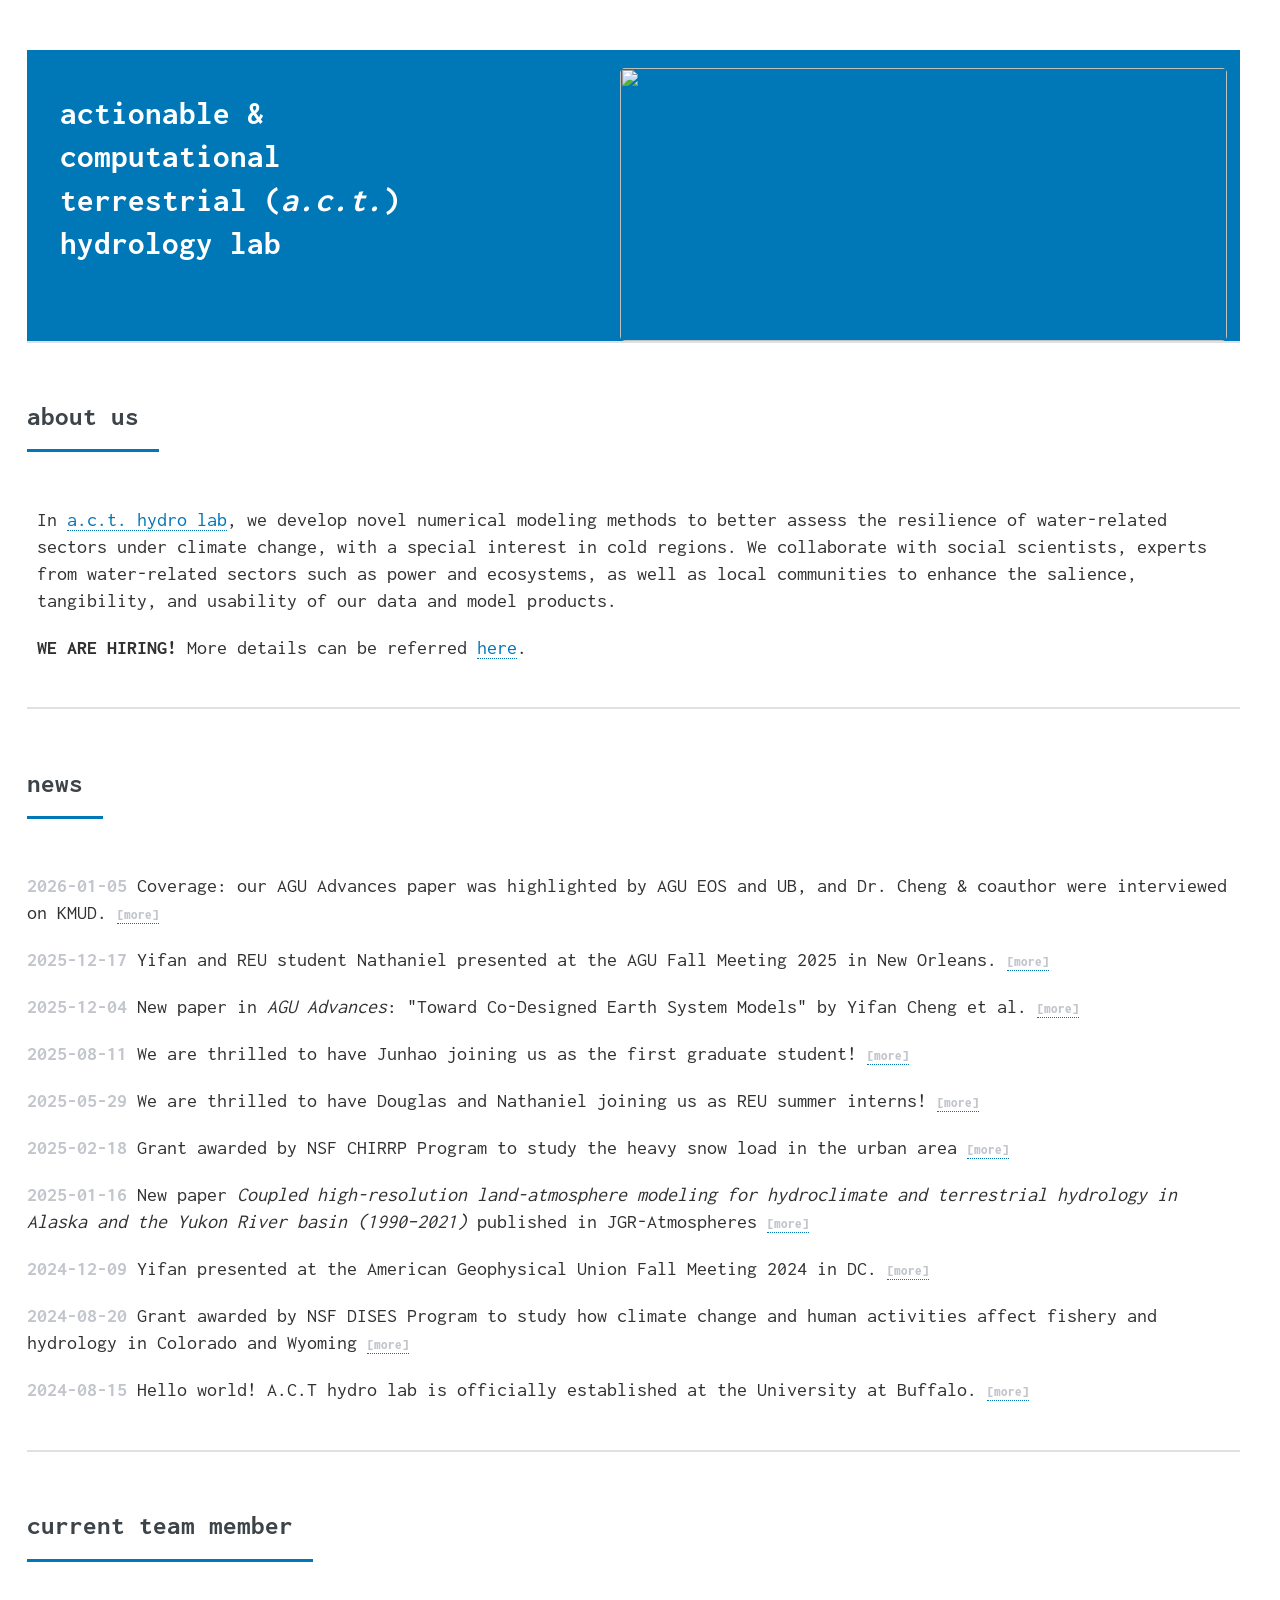
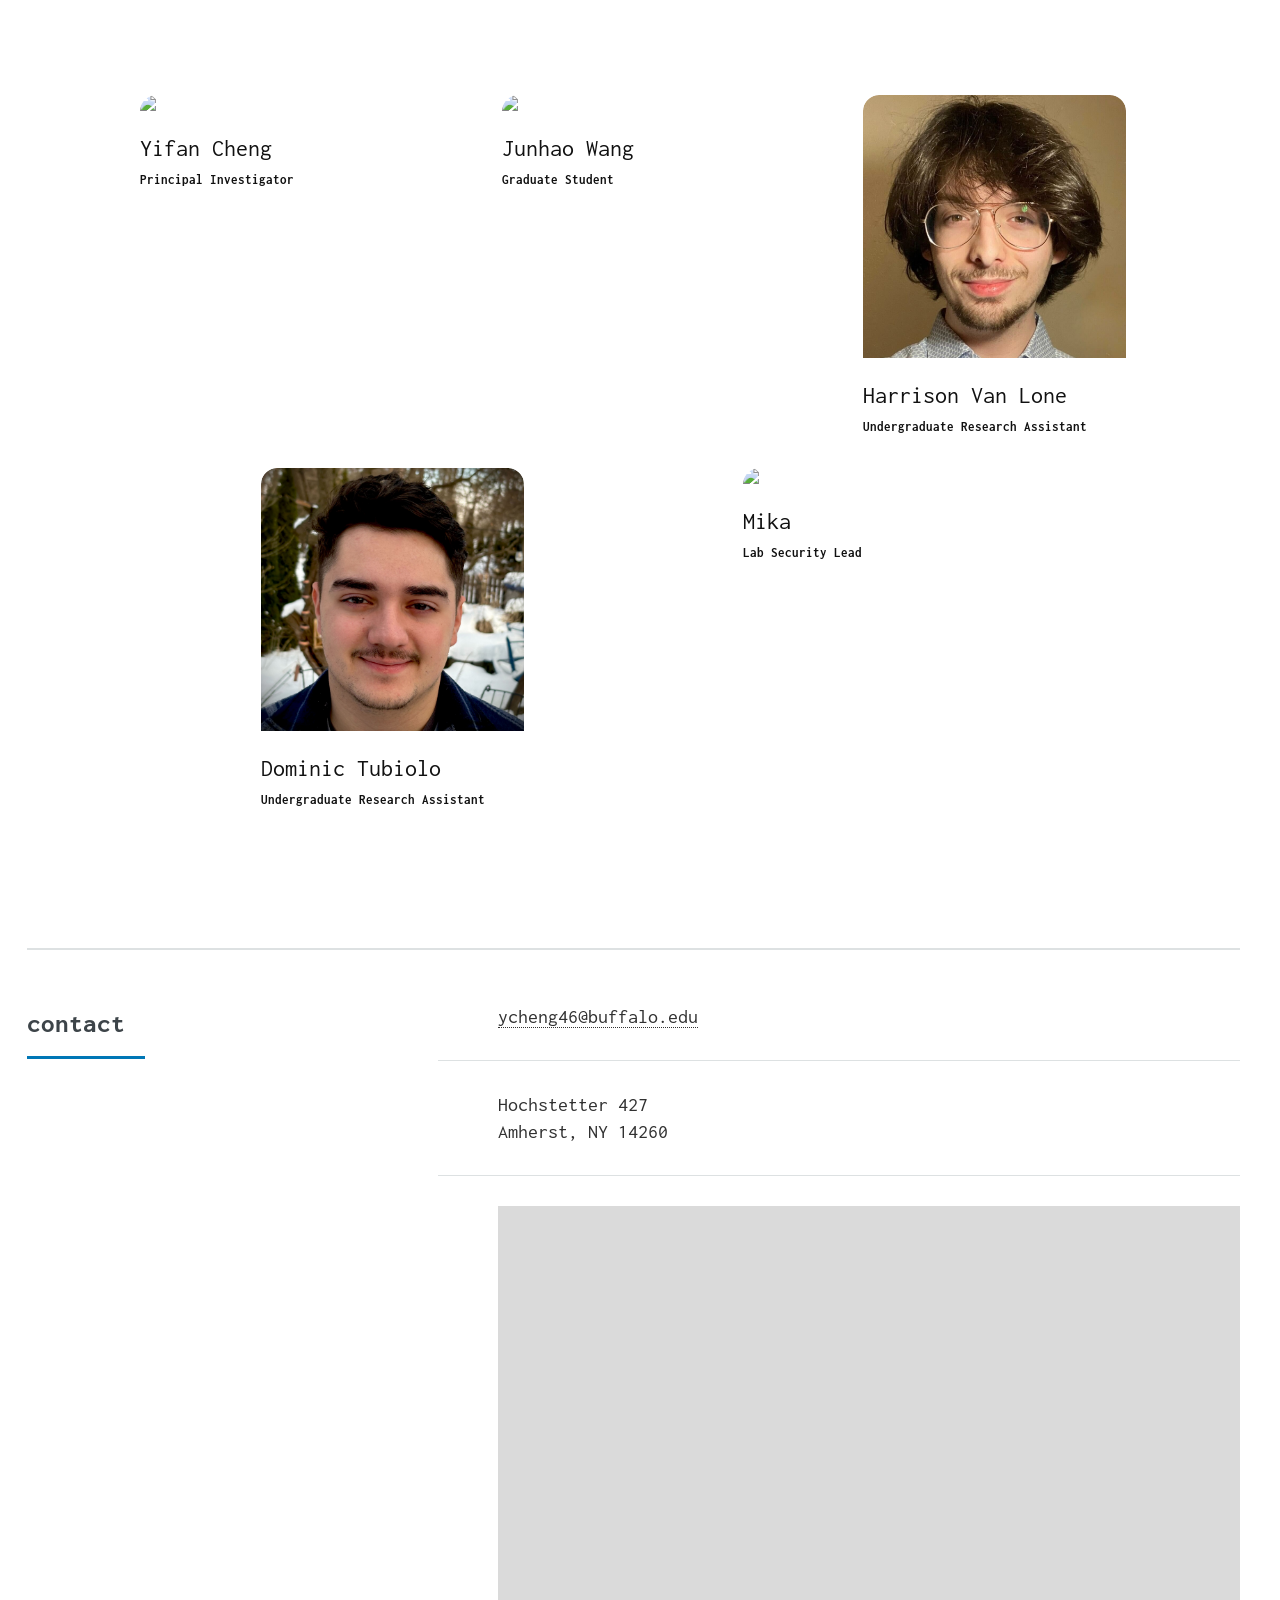
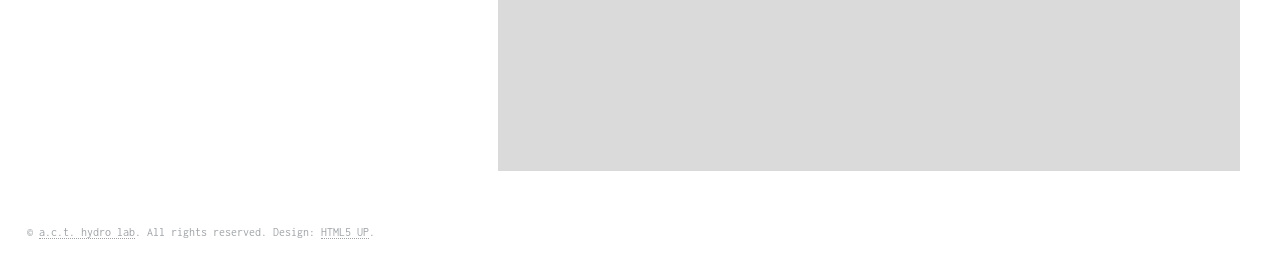
==== commit d0a8cde6: "update news in the website" ====
--- a/index.html
+++ b/index.html
@@ -54,7 +54,10 @@
 						<header class="major">
 							<h3>news</h3>
 						</header>
-					        <p><subtitle>2025-08-11</subtitle> We are thrilled to have Junhao joining us as the first graduate student! <a href="news/2025-08-11-junhao.html"><subt1>[more]</subt1></a></p>
+				        <p><subtitle>2026-01-05</subtitle> Coverage: our AGU Advances paper was highlighted by AGU EOS and UB, and Dr. Cheng &amp; coauthor were interviewed on KMUD. <a href="news/2025-12-18-agu-advances-coverage.html"><subt1>[more]</subt1></a></p>
+				        <p><subtitle>2025-12-17</subtitle> Yifan and REU student Nathaniel presented at the AGU Fall Meeting 2025 in New Orleans. <a href="news/2025-12-17-agu2025.html"><subt1>[more]</subt1></a></p>
+					    <p><subtitle>2025-12-04</subtitle> New paper in <i>AGU Advances</i>: "Toward Co‑Designed Earth System Models" by Yifan Cheng et al. <a href="news/2025-12-04-paper-agu-advances.html"><subt1>[more]</subt1></a></p>
+					    <p><subtitle>2025-08-11</subtitle> We are thrilled to have Junhao joining us as the first graduate student! <a href="news/2025-08-11-junhao.html"><subt1>[more]</subt1></a></p>
 						<p><subtitle>2025-05-29</subtitle> We are thrilled to have Douglas and Nathaniel joining us as REU summer interns! <a href="news/2025-05-29-2025reu.html"><subt1>[more]</subt1></a></p>
 						<p><subtitle>2025-02-18</subtitle> Grant awarded by NSF CHIRRP Program to study the heavy snow load in the urban area <a href="news/2025-02-18-nsf-chirrp.html"><subt1>[more]</subt1></a></p>
 						<p><subtitle>2025-01-16</subtitle> New paper <i>Coupled high‐resolution land‐atmosphere modeling for hydroclimate and terrestrial hydrology in Alaska and the Yukon River basin (1990–2021)</i> published in JGR-Atmospheres <a href="news/2025-01-16-paper-jgr-atmos.html"><subt1>[more]</subt1></a></p>
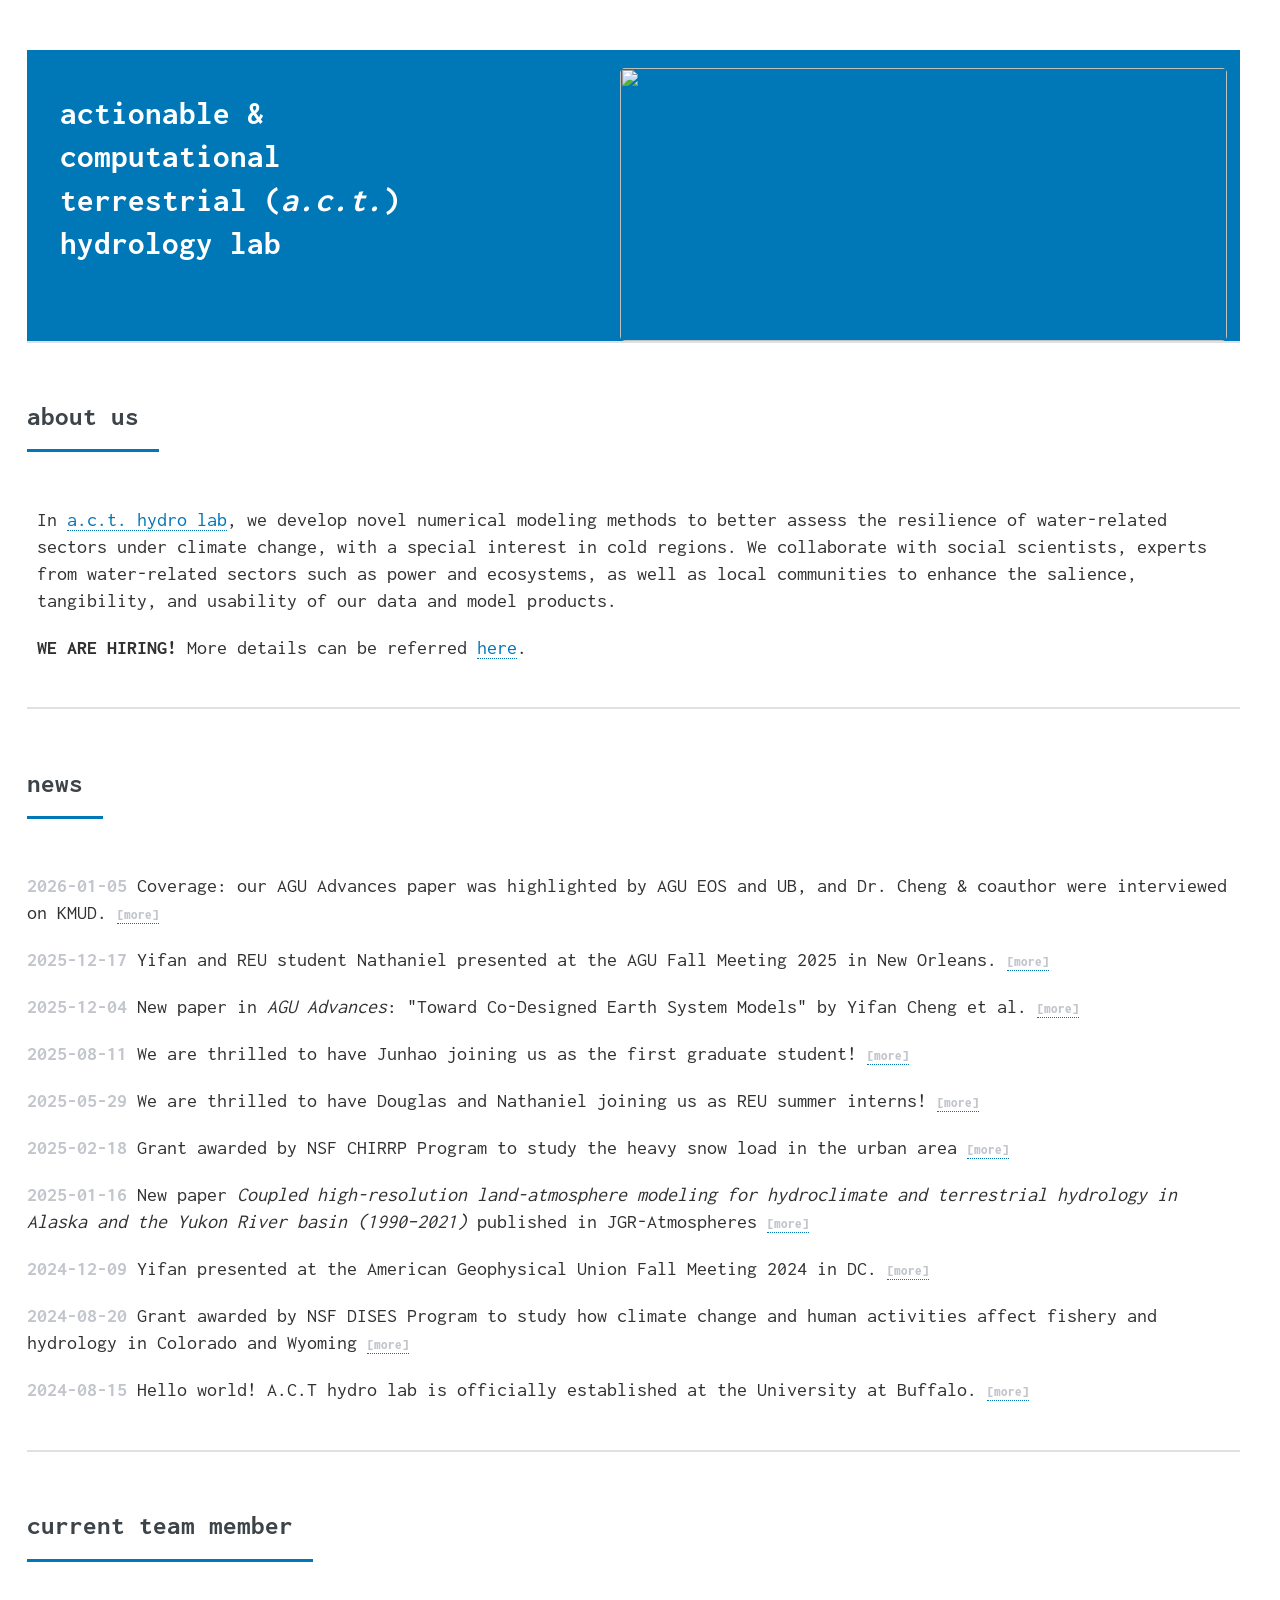
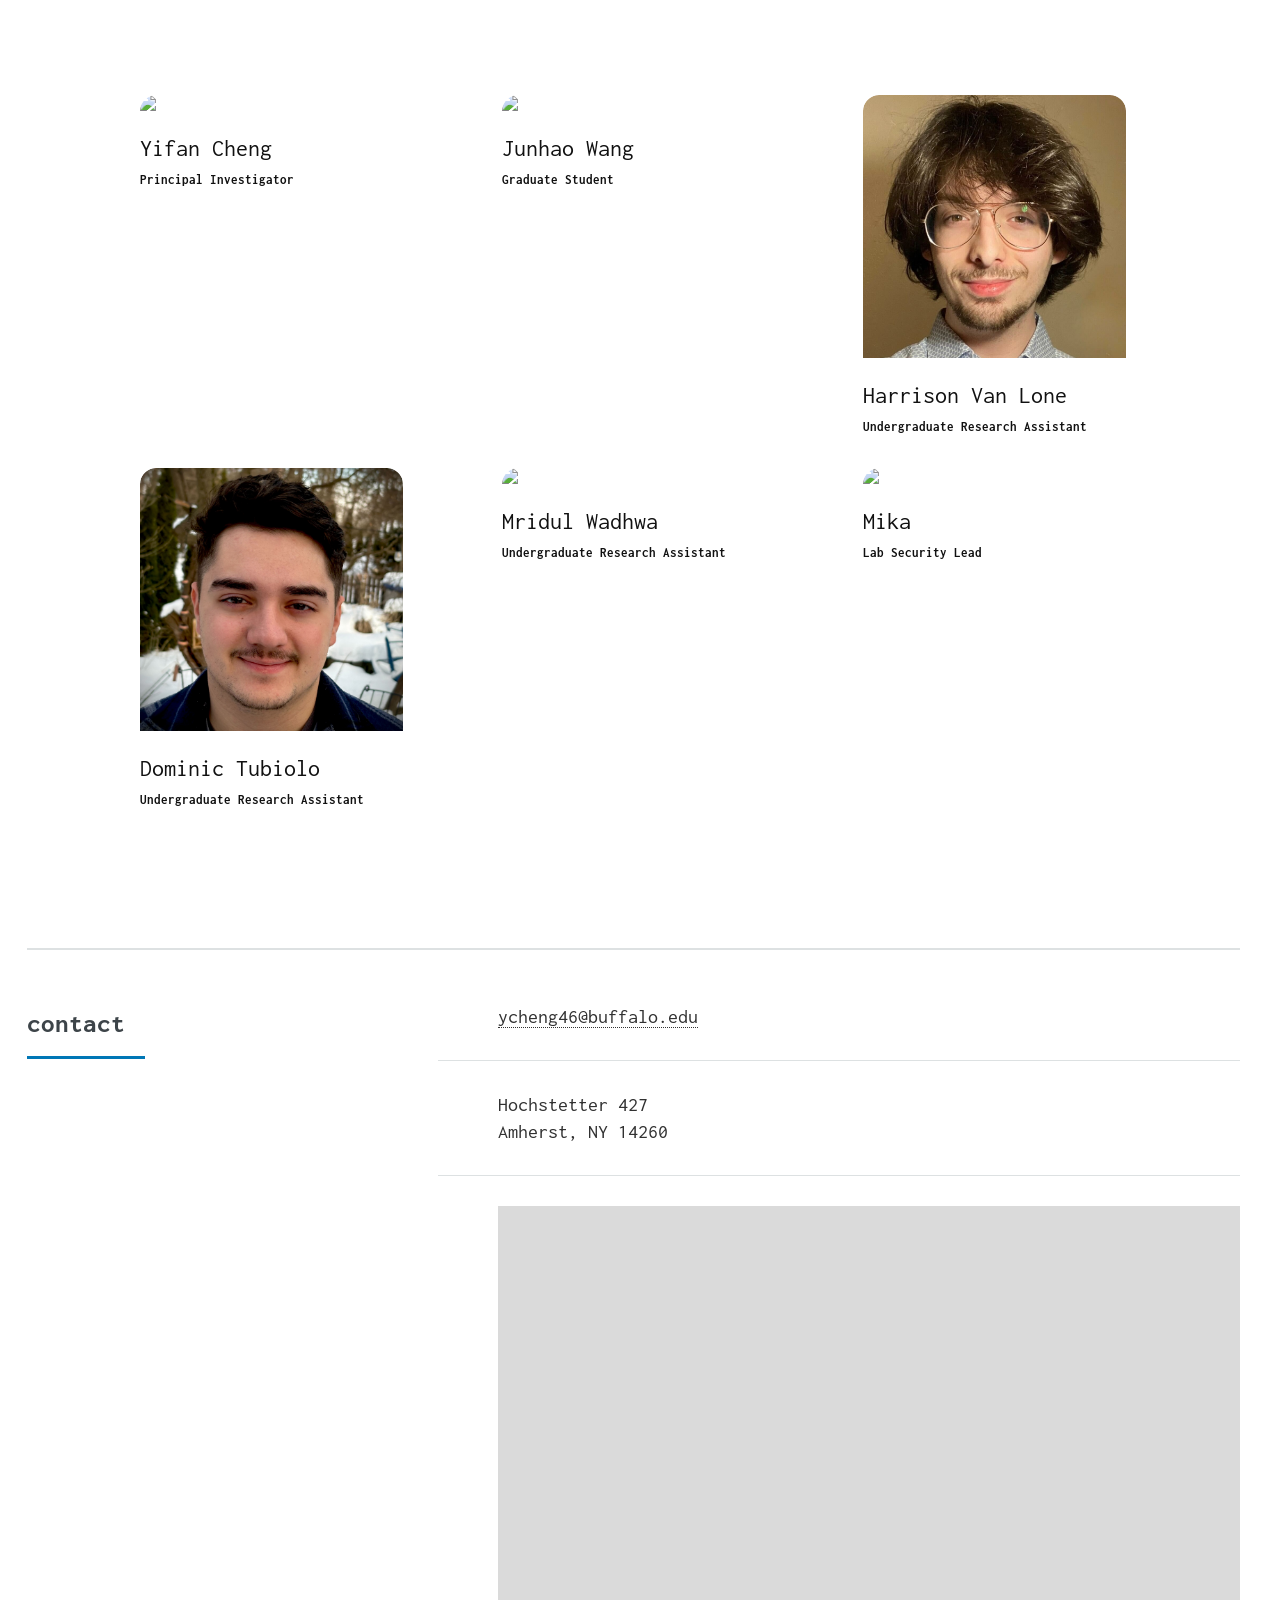
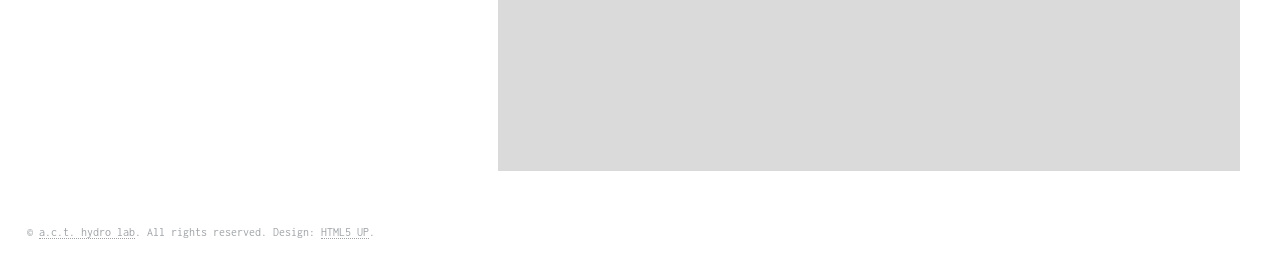
==== commit 45223a96: "Adding Mridul" ====
--- a/index.html
+++ b/index.html
@@ -118,6 +118,17 @@
 									</div>
 								</div>	
 								<div class="responsive-cell-block wk-desk-3 wk-mobile-12 wk-tab-4 wk-ipadp-4 team-card-container">
+									<div class="team-card" onclick="location.href='member/mridulwadhwa.html';">
+										<div class="team-img-wrapper">
+											<img class="team-img" src="images/member/headshot_MridulWadhwa.jpg">
+										</div>
+										<div class="team-card-content">
+											<h4 class="text-blk name"><a href="member/mridulwadhwa.html">Mridul Wadhwa</a></h4>
+											<h6 class="text-blk position">Undergraduate Research Assistant</h6>
+										</div>
+									</div>
+								</div>	
+								<div class="responsive-cell-block wk-desk-3 wk-mobile-12 wk-tab-4 wk-ipadp-4 team-card-container">
 									<div class="team-card" onclick="location.href='member/mika.html';">
 										<div class="team-img-wrapper">
 											<img class="team-img" src="images/member/mika.jpg">
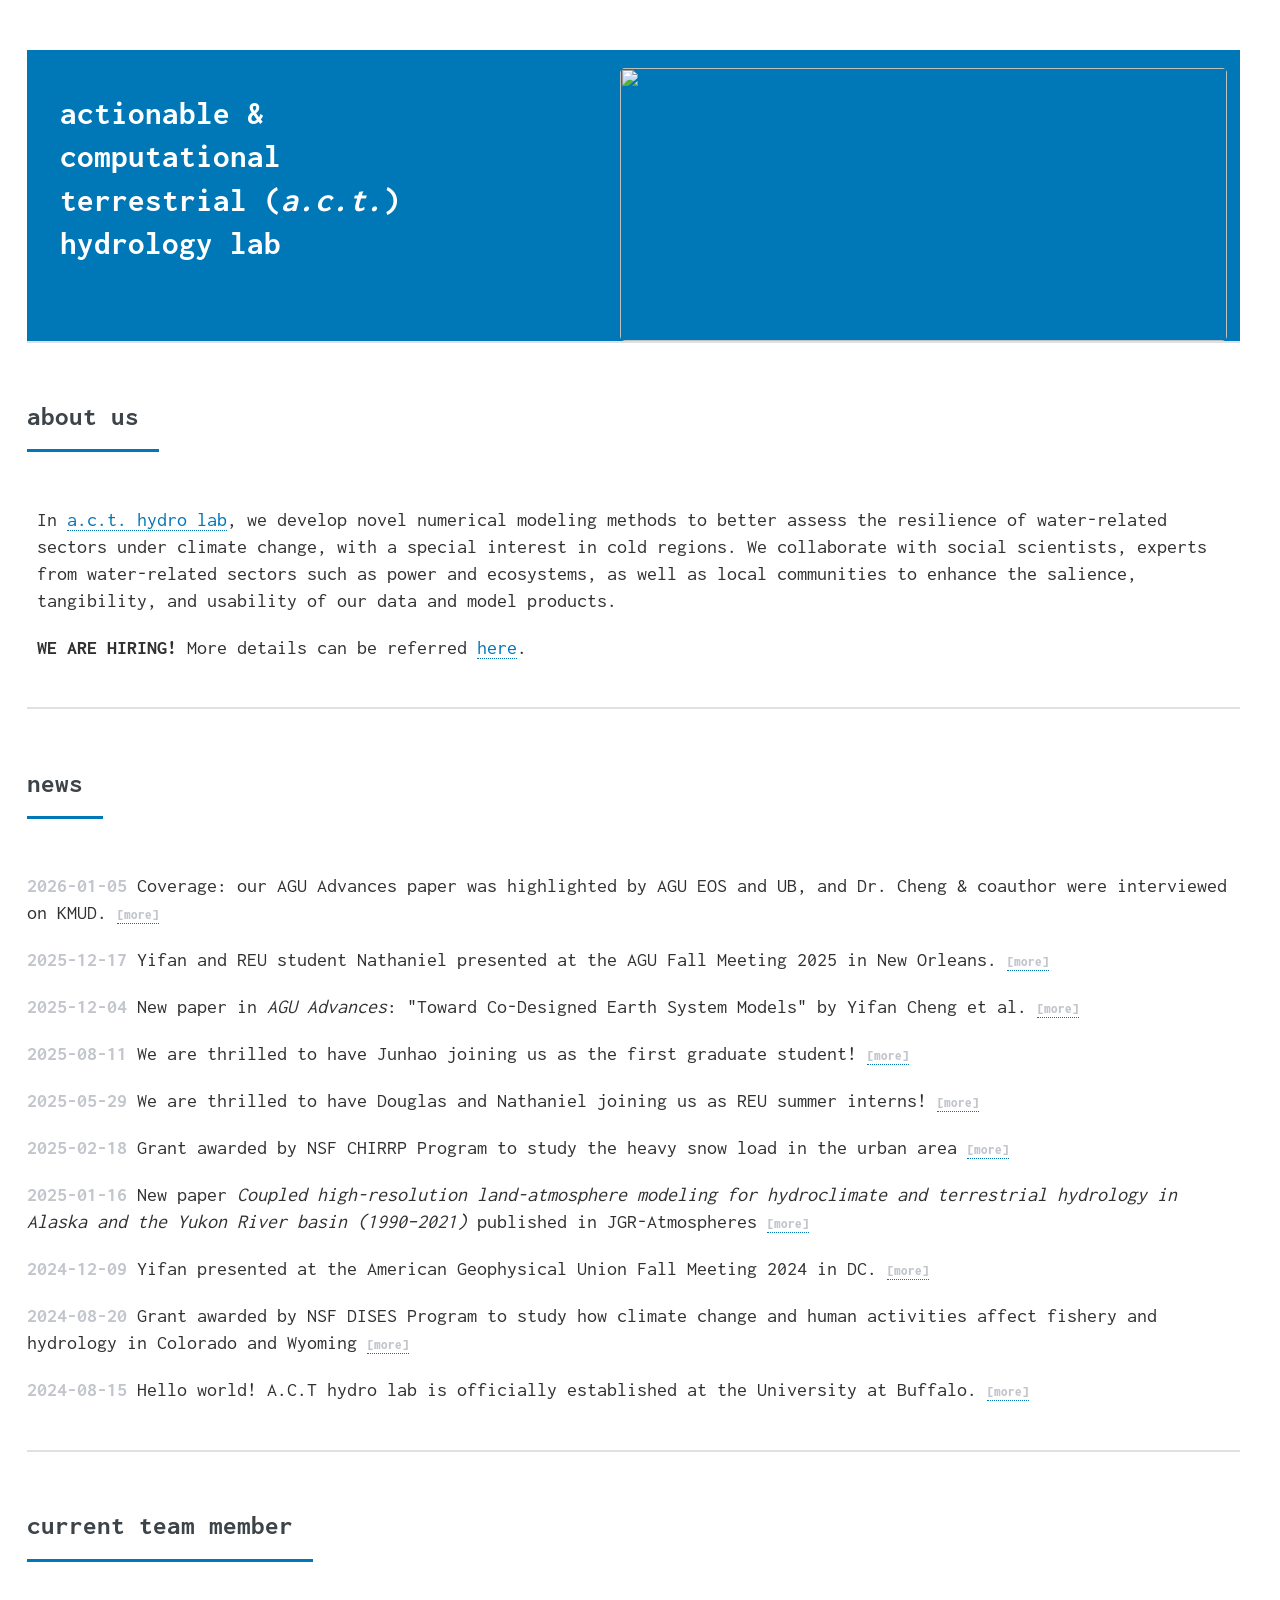
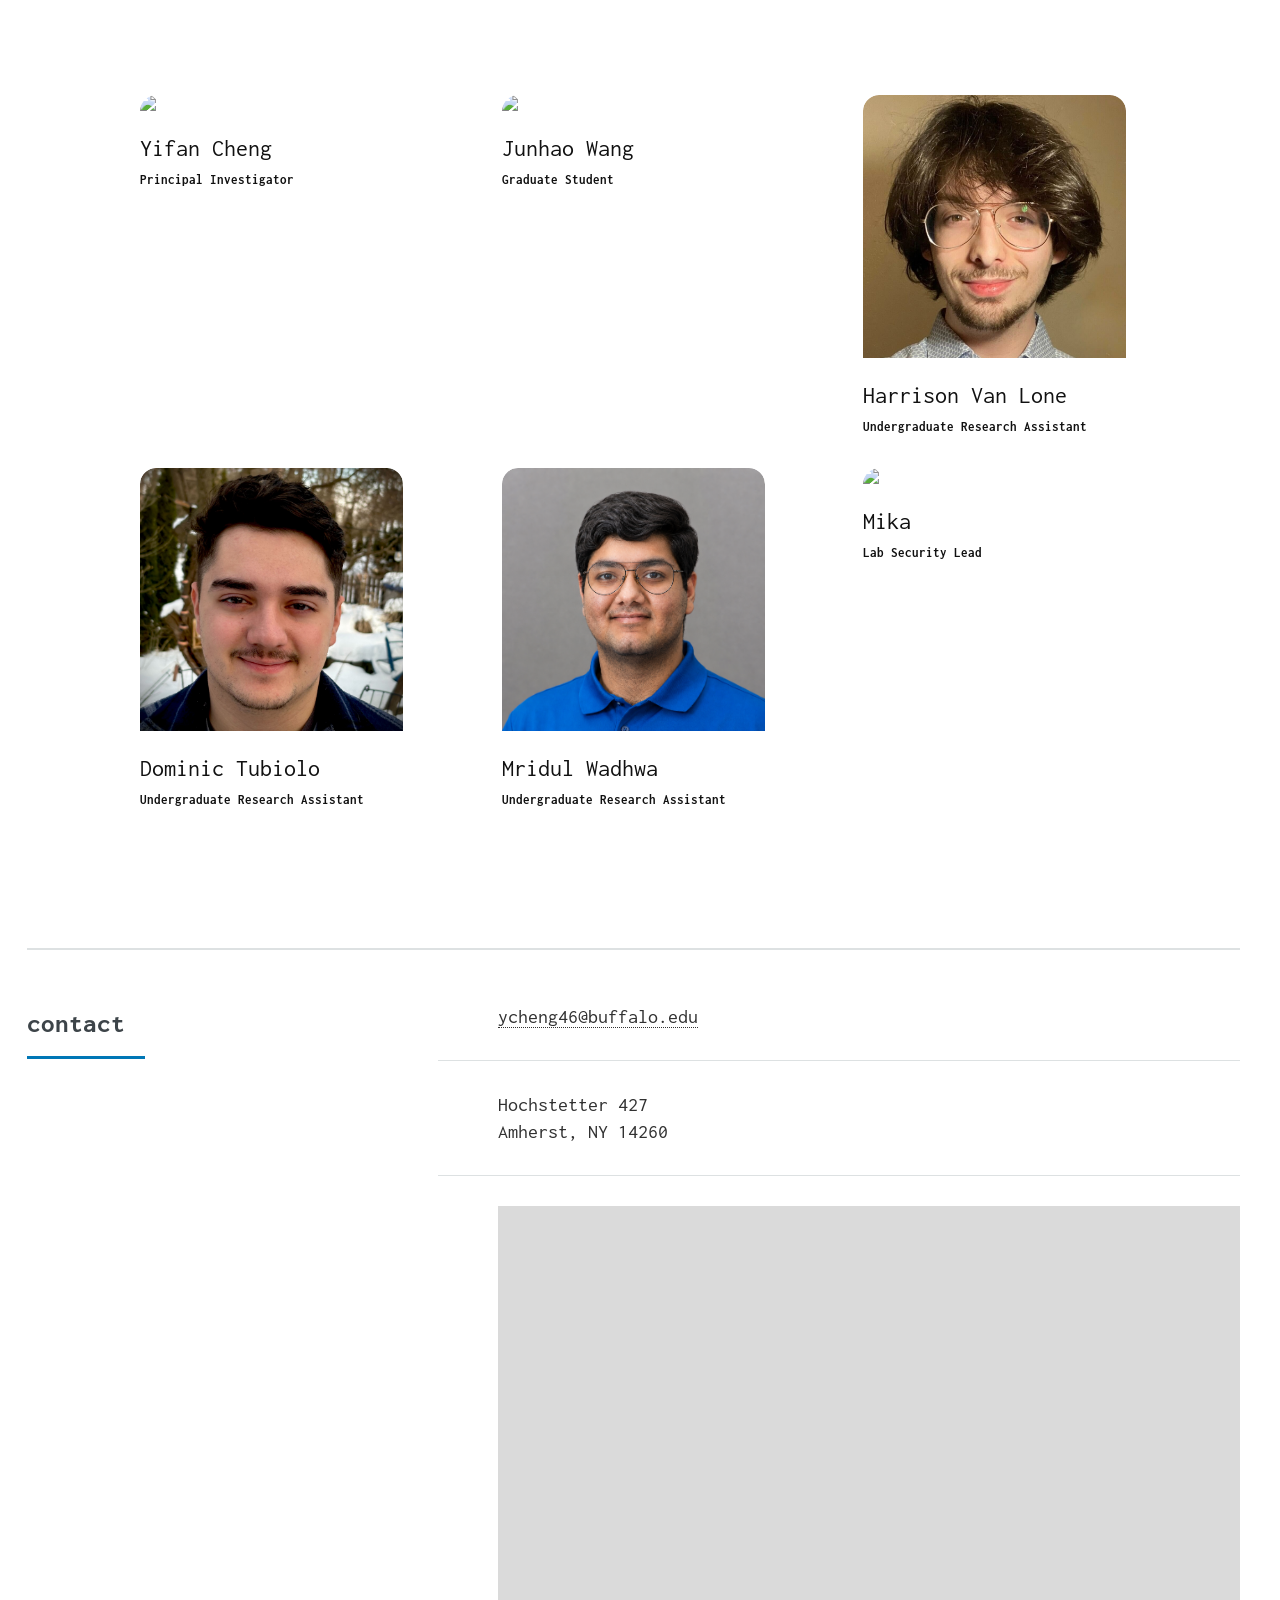
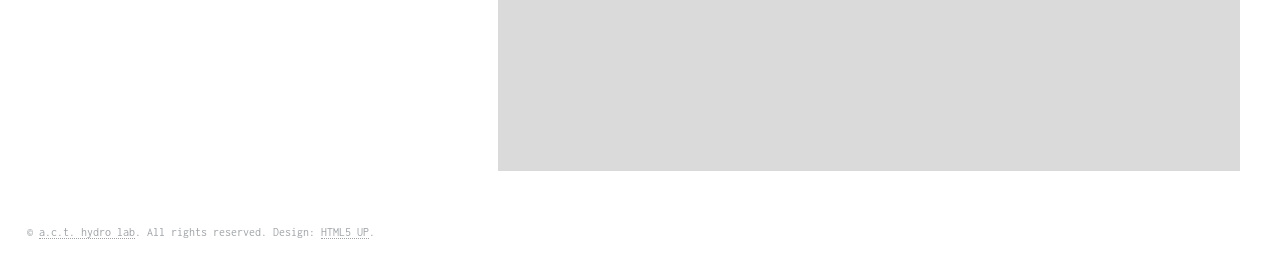
==== commit e92d5bb7: "Adding Mridul" ====
--- a/index.html
+++ b/index.html
@@ -120,7 +120,7 @@
 								<div class="responsive-cell-block wk-desk-3 wk-mobile-12 wk-tab-4 wk-ipadp-4 team-card-container">
 									<div class="team-card" onclick="location.href='member/mridulwadhwa.html';">
 										<div class="team-img-wrapper">
-											<img class="team-img" src="images/member/headshot_MridulWadhwa.jpg">
+											<img class="team-img" src="images/member/headshot_MridulWadhwa.png">
 										</div>
 										<div class="team-card-content">
 											<h4 class="text-blk name"><a href="member/mridulwadhwa.html">Mridul Wadhwa</a></h4>
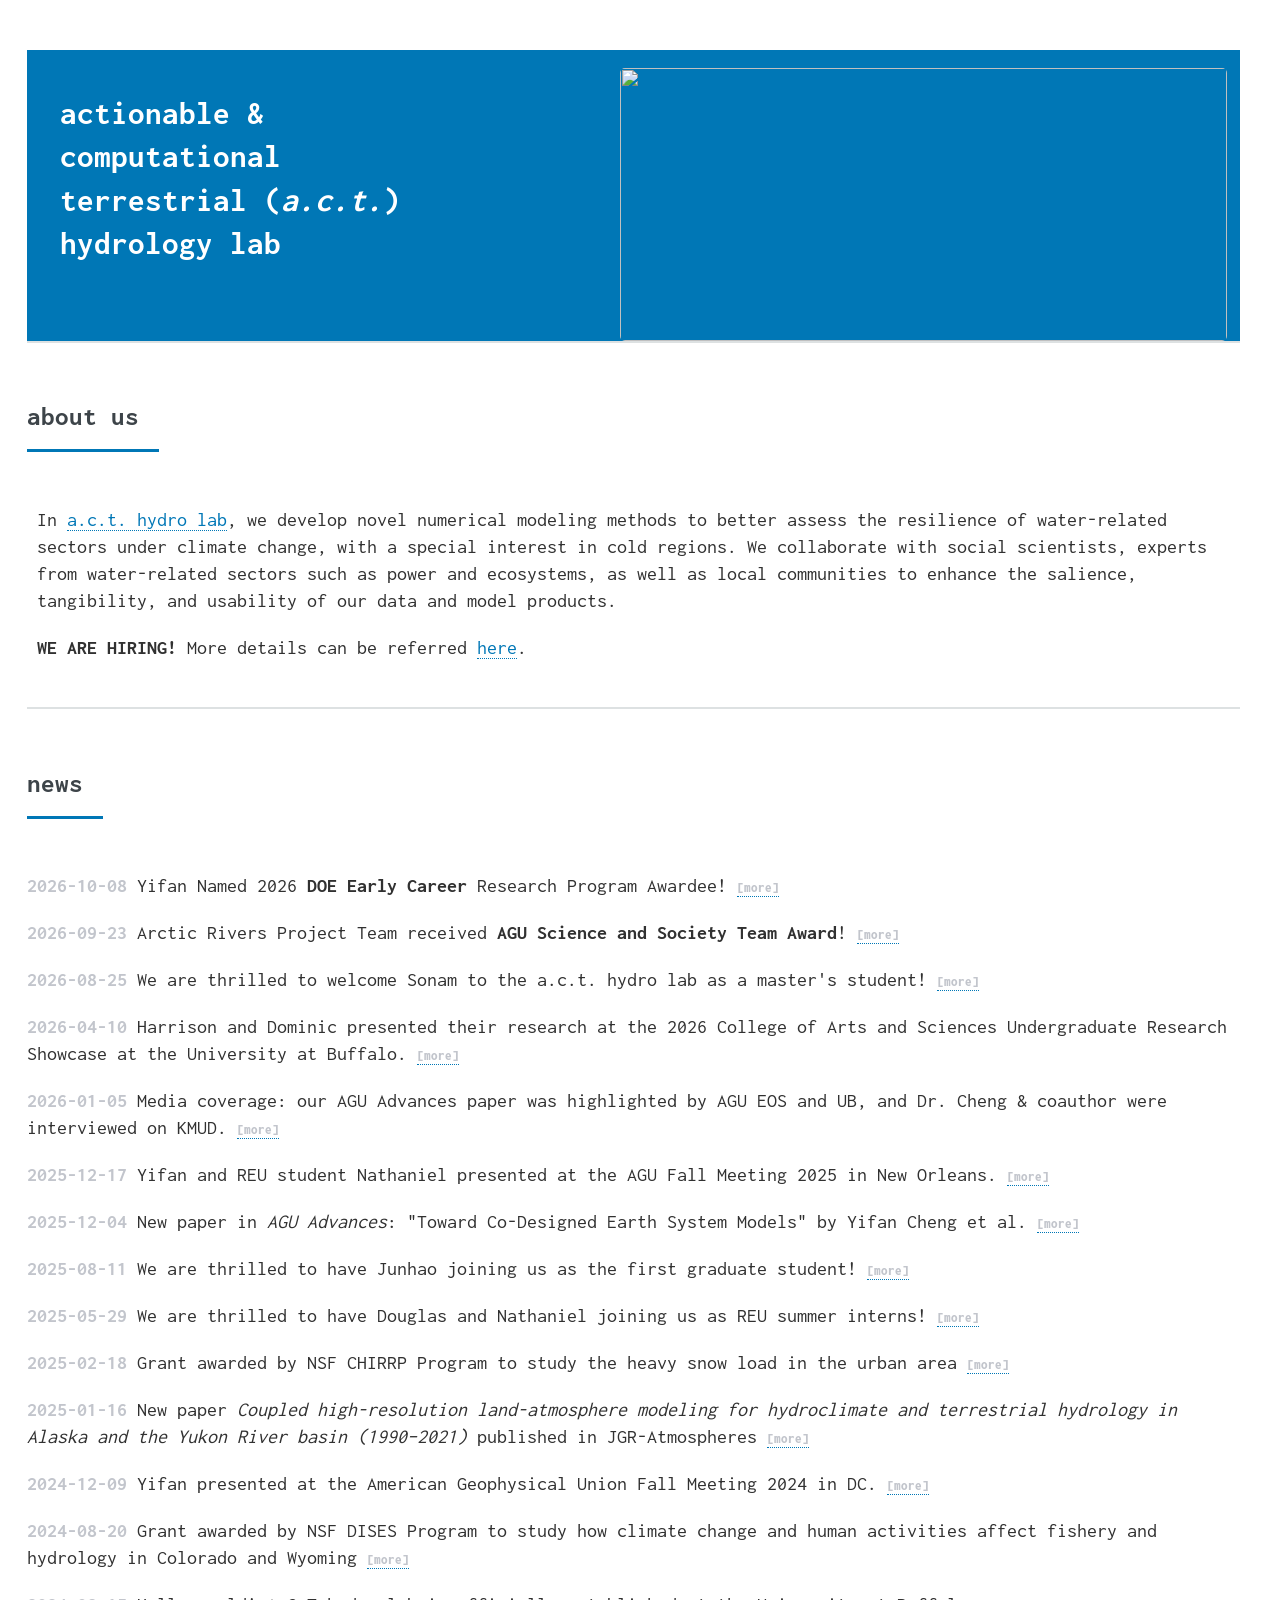
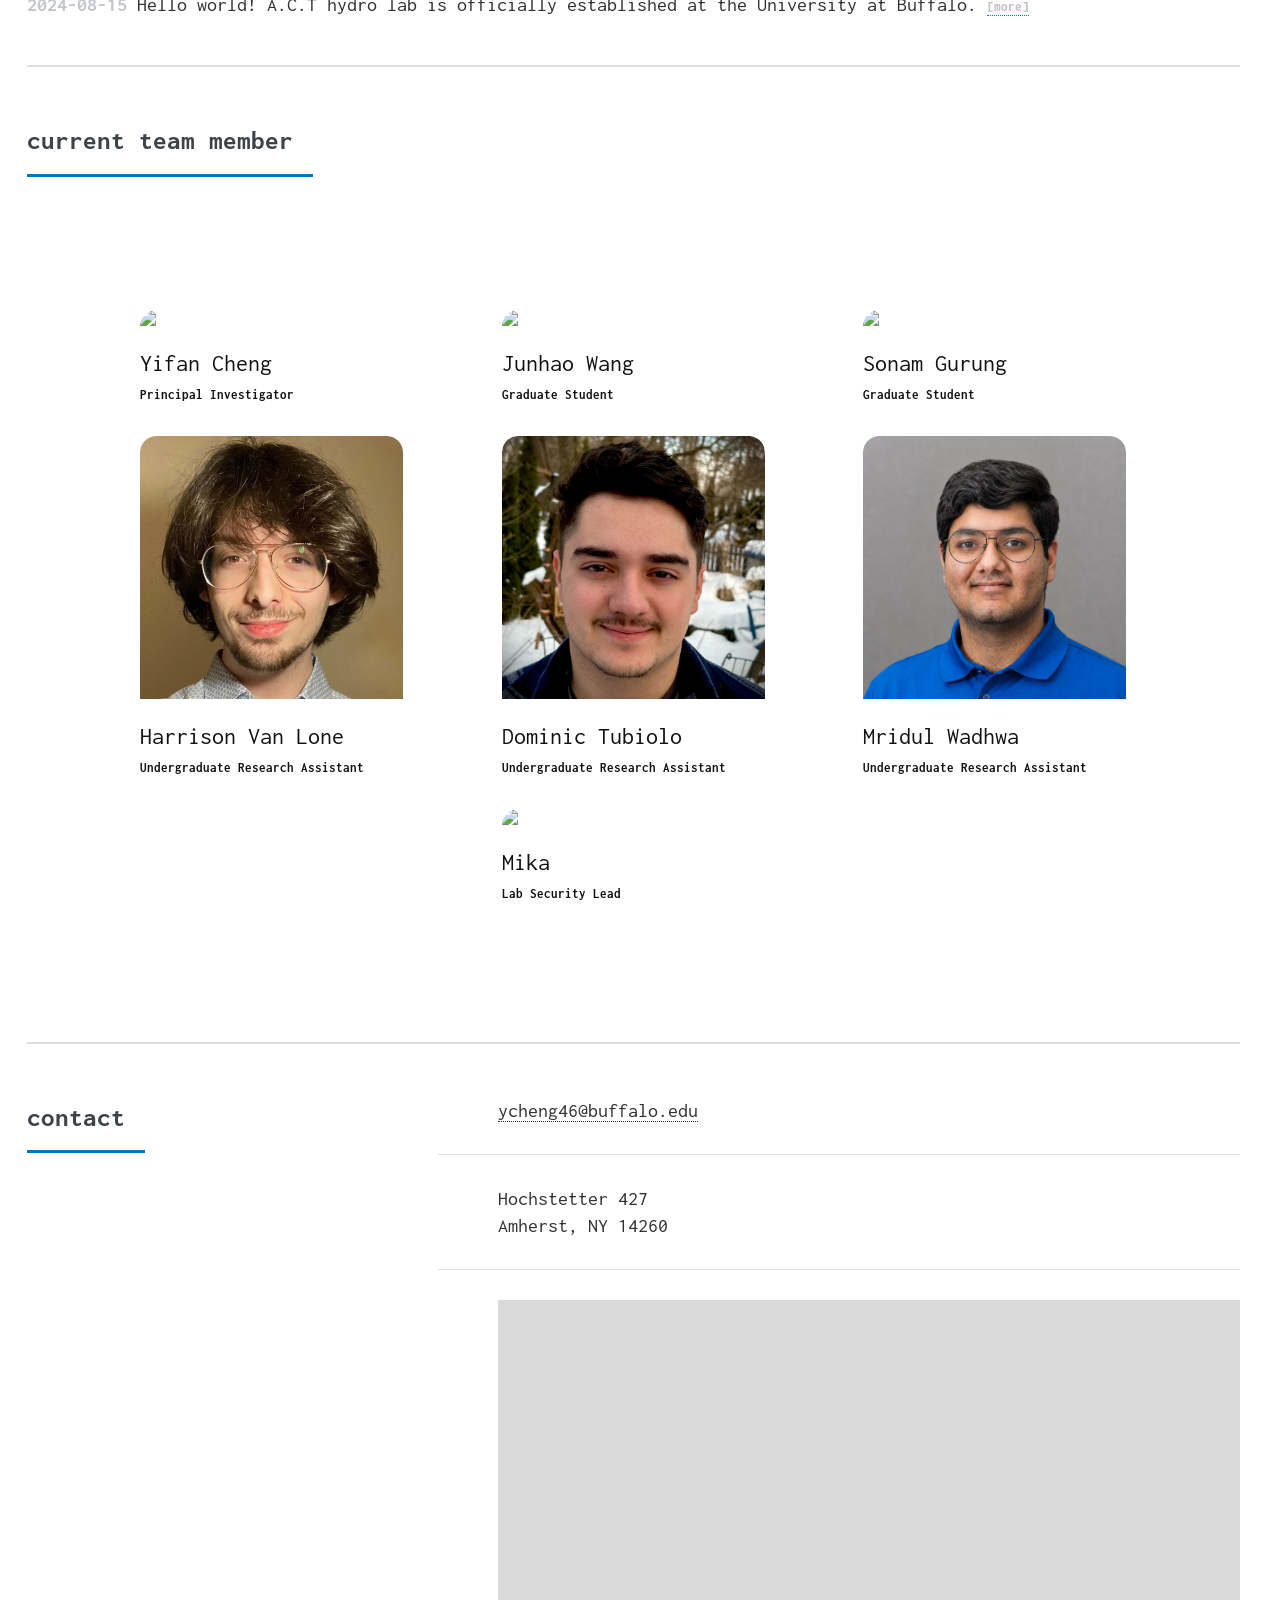
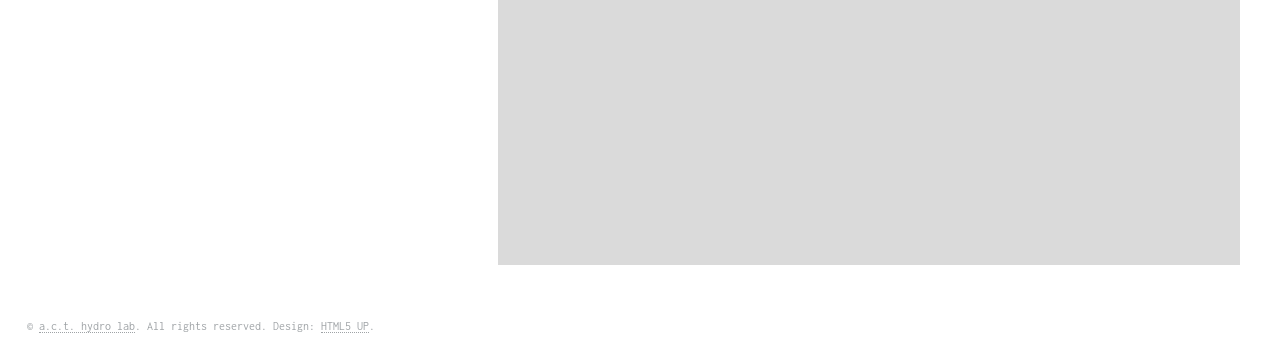
==== commit c3ee0d70: "add news about DOE Early Career and AGU award" ====
--- a/index.html
+++ b/index.html
@@ -54,7 +54,11 @@
 						<header class="major">
 							<h3>news</h3>
 						</header>
-				        <p><subtitle>2026-01-05</subtitle> Coverage: our AGU Advances paper was highlighted by AGU EOS and UB, and Dr. Cheng &amp; coauthor were interviewed on KMUD. <a href="news/2025-12-18-agu-advances-coverage.html"><subt1>[more]</subt1></a></p>
+                                                <p><subtitle> 2026-10-08 </subtitle> Yifan Named 2026 <b>DOE Early Career</b> Research Program Awardee! <a href="news/2026-10-08-doeec.html"> <subt1>[more]</subt1></a></p>
+                                                <p><subtitle> 2026-09-23 </subtitle> Arctic Rivers Project Team received <b>AGU Science and Society Team Award</b>! <a href="news/2026-09-23-agu-science-society-award.html"> <subt1>[more]</subt1></a></p>
+						<p><subtitle> 2026-08-25 </subtitle> We are thrilled to welcome Sonam to the a.c.t. hydro lab as a master's student! <a href="news/2026-08-25-sonam.html"> <subt1>[more]</subt1></a></p>
+					<p><subtitle> 2026-04-10 </subtitle> Harrison and Dominic presented their research at the 2026 College of Arts and Sciences Undergraduate Research Showcase at the University at Buffalo. <a href="news/2026-04-10-cas-undergrad-research-showcase.html"> <subt1>[more]</subt1></a></p>
+				        <p><subtitle>2026-01-05</subtitle> Media coverage: our AGU Advances paper was highlighted by AGU EOS and UB, and Dr. Cheng &amp; coauthor were interviewed on KMUD. <a href="news/2025-12-18-agu-advances-coverage.html"><subt1>[more]</subt1></a></p>
 				        <p><subtitle>2025-12-17</subtitle> Yifan and REU student Nathaniel presented at the AGU Fall Meeting 2025 in New Orleans. <a href="news/2025-12-17-agu2025.html"><subt1>[more]</subt1></a></p>
 					    <p><subtitle>2025-12-04</subtitle> New paper in <i>AGU Advances</i>: "Toward Co‑Designed Earth System Models" by Yifan Cheng et al. <a href="news/2025-12-04-paper-agu-advances.html"><subt1>[more]</subt1></a></p>
 					    <p><subtitle>2025-08-11</subtitle> We are thrilled to have Junhao joining us as the first graduate student! <a href="news/2025-08-11-junhao.html"><subt1>[more]</subt1></a></p>
@@ -91,6 +95,17 @@
 										</div>
 										<div class="team-card-content">
 											<h4 class="text-blk name"><a href="member/junhao.html">Junhao Wang</a></h4>
+											<h6 class="text-blk position">Graduate Student</h6>
+										</div>
+									</div>
+								</div>
+									<div class="responsive-cell-block wk-desk-3 wk-mobile-12 wk-tab-4 wk-ipadp-4 team-card-container">
+									<div class="team-card" onclick="location.href='member/sonam.html';">
+										<div class="team-img-wrapper">
+											<img class="team-img" src="images/member/sonam_gurung.jpg">
+										</div>
+										<div class="team-card-content">
+											<h4 class="text-blk name"><a href="member/sonam.html">Sonam Gurung</a></h4>
 											<h6 class="text-blk position">Graduate Student</h6>
 										</div>
 									</div>
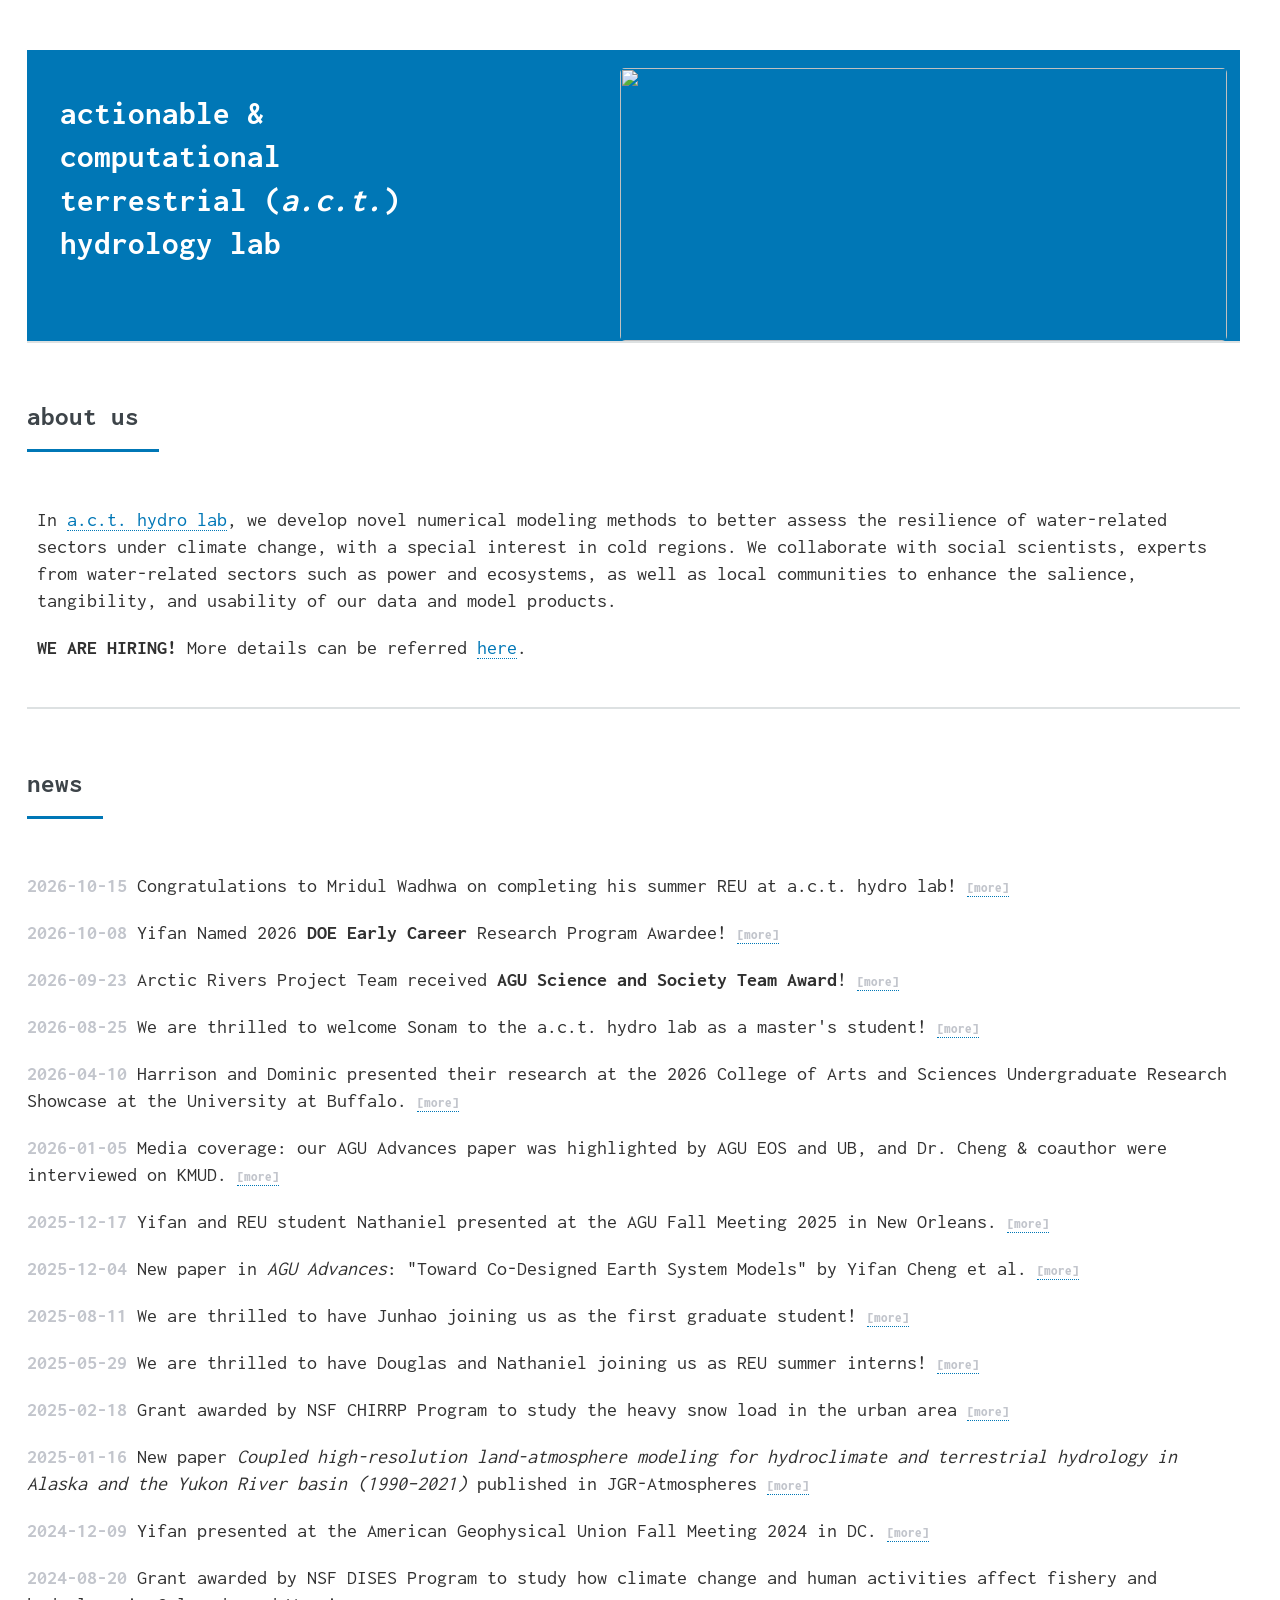
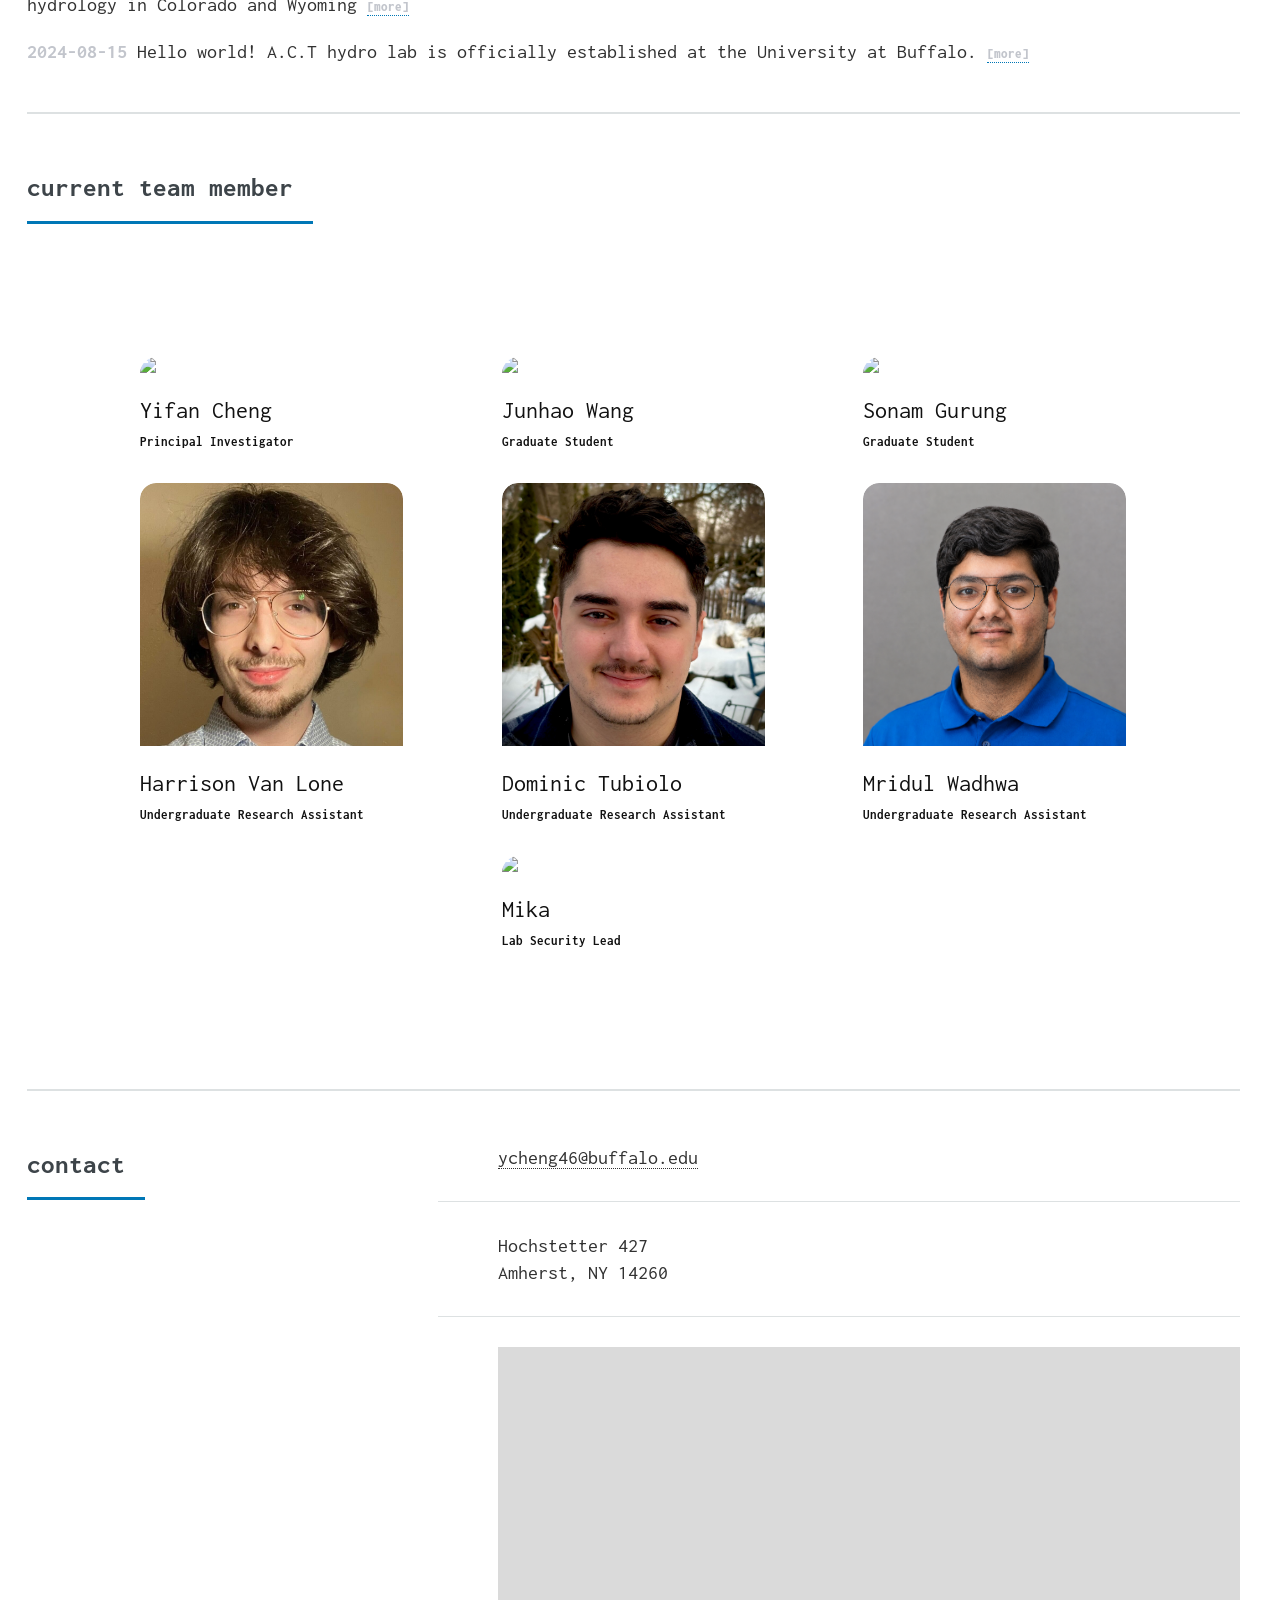
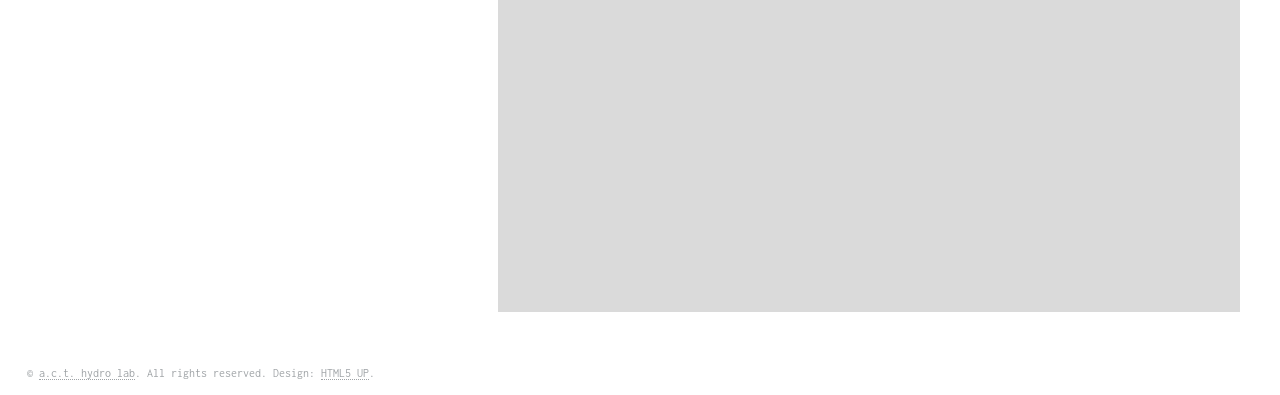
==== commit 5764a84d: "Added Mridul's REU completion news" ====
--- a/index.html
+++ b/index.html
@@ -54,7 +54,8 @@
 						<header class="major">
 							<h3>news</h3>
 						</header>
-                                                <p><subtitle> 2026-10-08 </subtitle> Yifan Named 2026 <b>DOE Early Career</b> Research Program Awardee! <a href="news/2026-10-08-doeec.html"> <subt1>[more]</subt1></a></p>
+                        <p><subtitle> 2026-10-15 </subtitle> Congratulations to Mridul Wadhwa on completing his summer REU at a.c.t. hydro lab! <a href="news/2026-10-15-mridul-wadhwa-completes-summer-reu.html"> <subt1>[more]</subt1></a></p>                        
+						<p><subtitle> 2026-10-08 </subtitle> Yifan Named 2026 <b>DOE Early Career</b> Research Program Awardee! <a href="news/2026-10-08-doeec.html"> <subt1>[more]</subt1></a></p>
                                                 <p><subtitle> 2026-09-23 </subtitle> Arctic Rivers Project Team received <b>AGU Science and Society Team Award</b>! <a href="news/2026-09-23-agu-science-society-award.html"> <subt1>[more]</subt1></a></p>
 						<p><subtitle> 2026-08-25 </subtitle> We are thrilled to welcome Sonam to the a.c.t. hydro lab as a master's student! <a href="news/2026-08-25-sonam.html"> <subt1>[more]</subt1></a></p>
 					<p><subtitle> 2026-04-10 </subtitle> Harrison and Dominic presented their research at the 2026 College of Arts and Sciences Undergraduate Research Showcase at the University at Buffalo. <a href="news/2026-04-10-cas-undergrad-research-showcase.html"> <subt1>[more]</subt1></a></p>
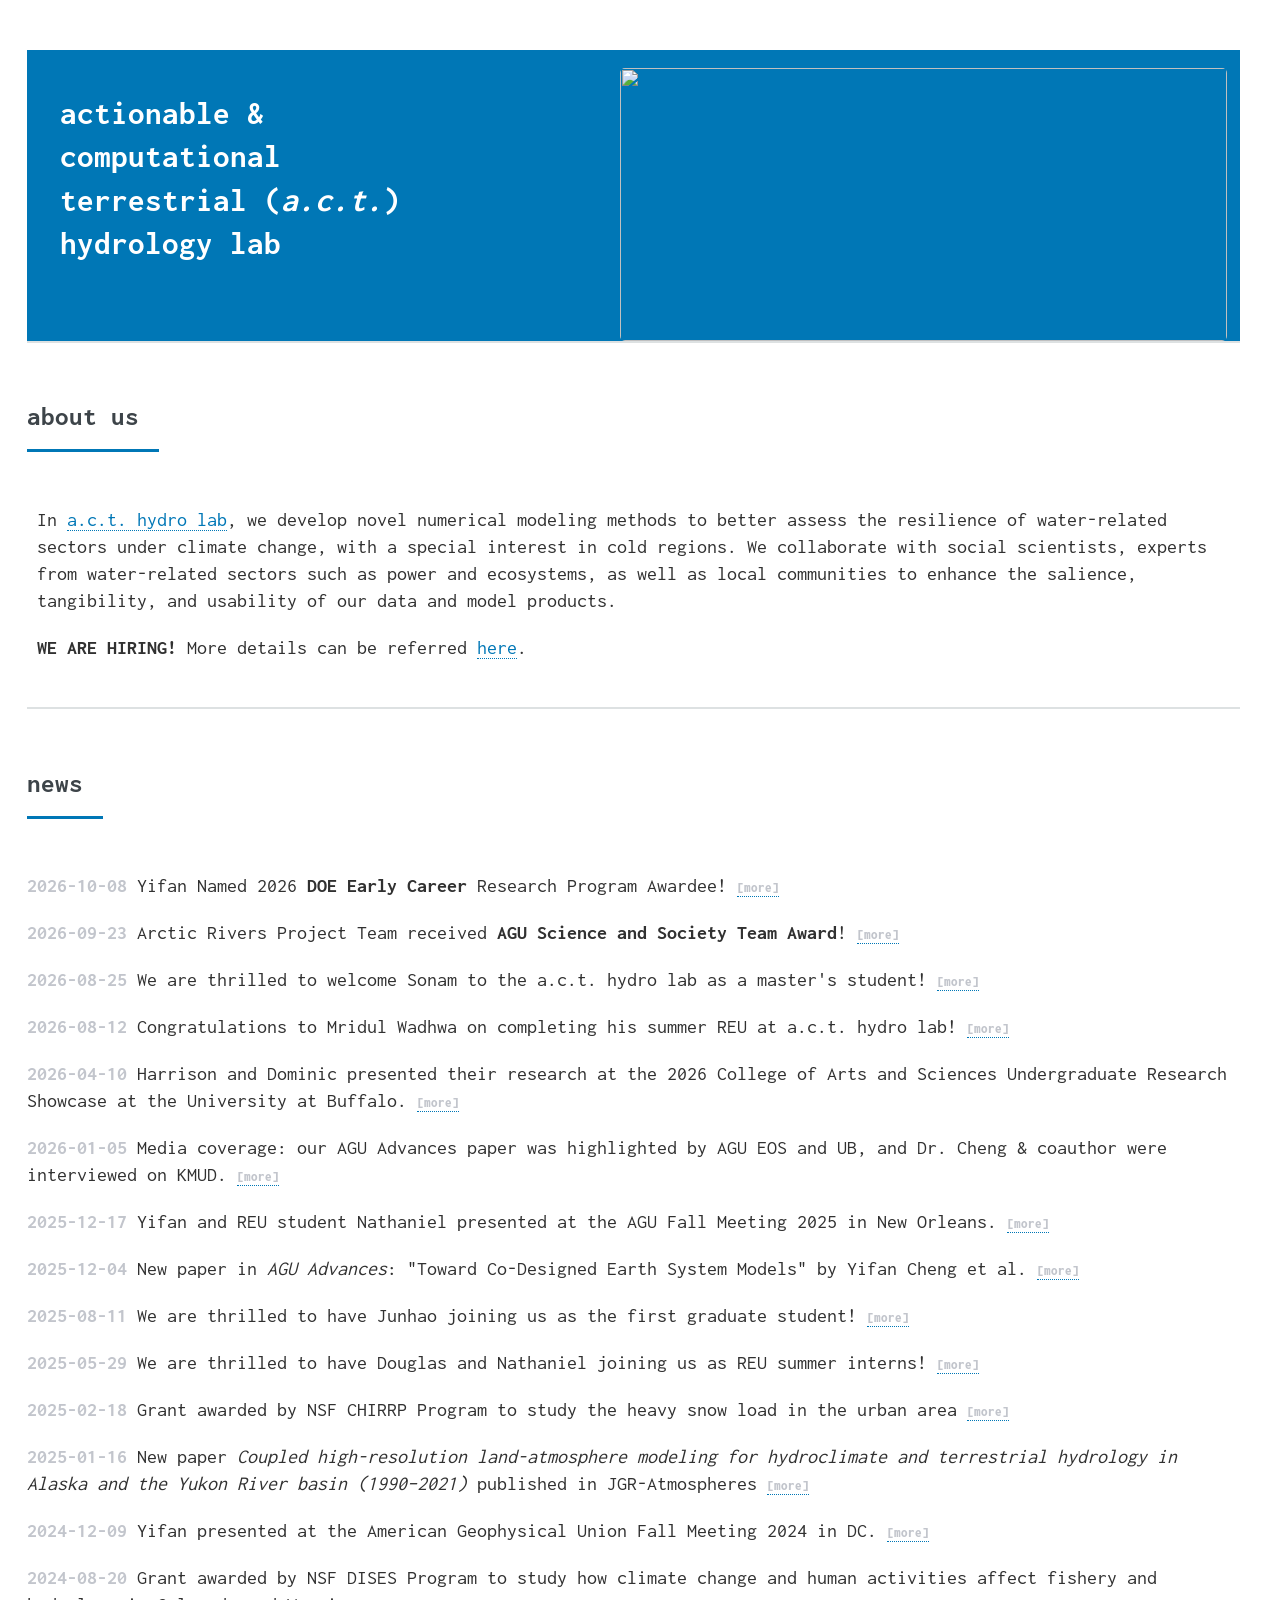
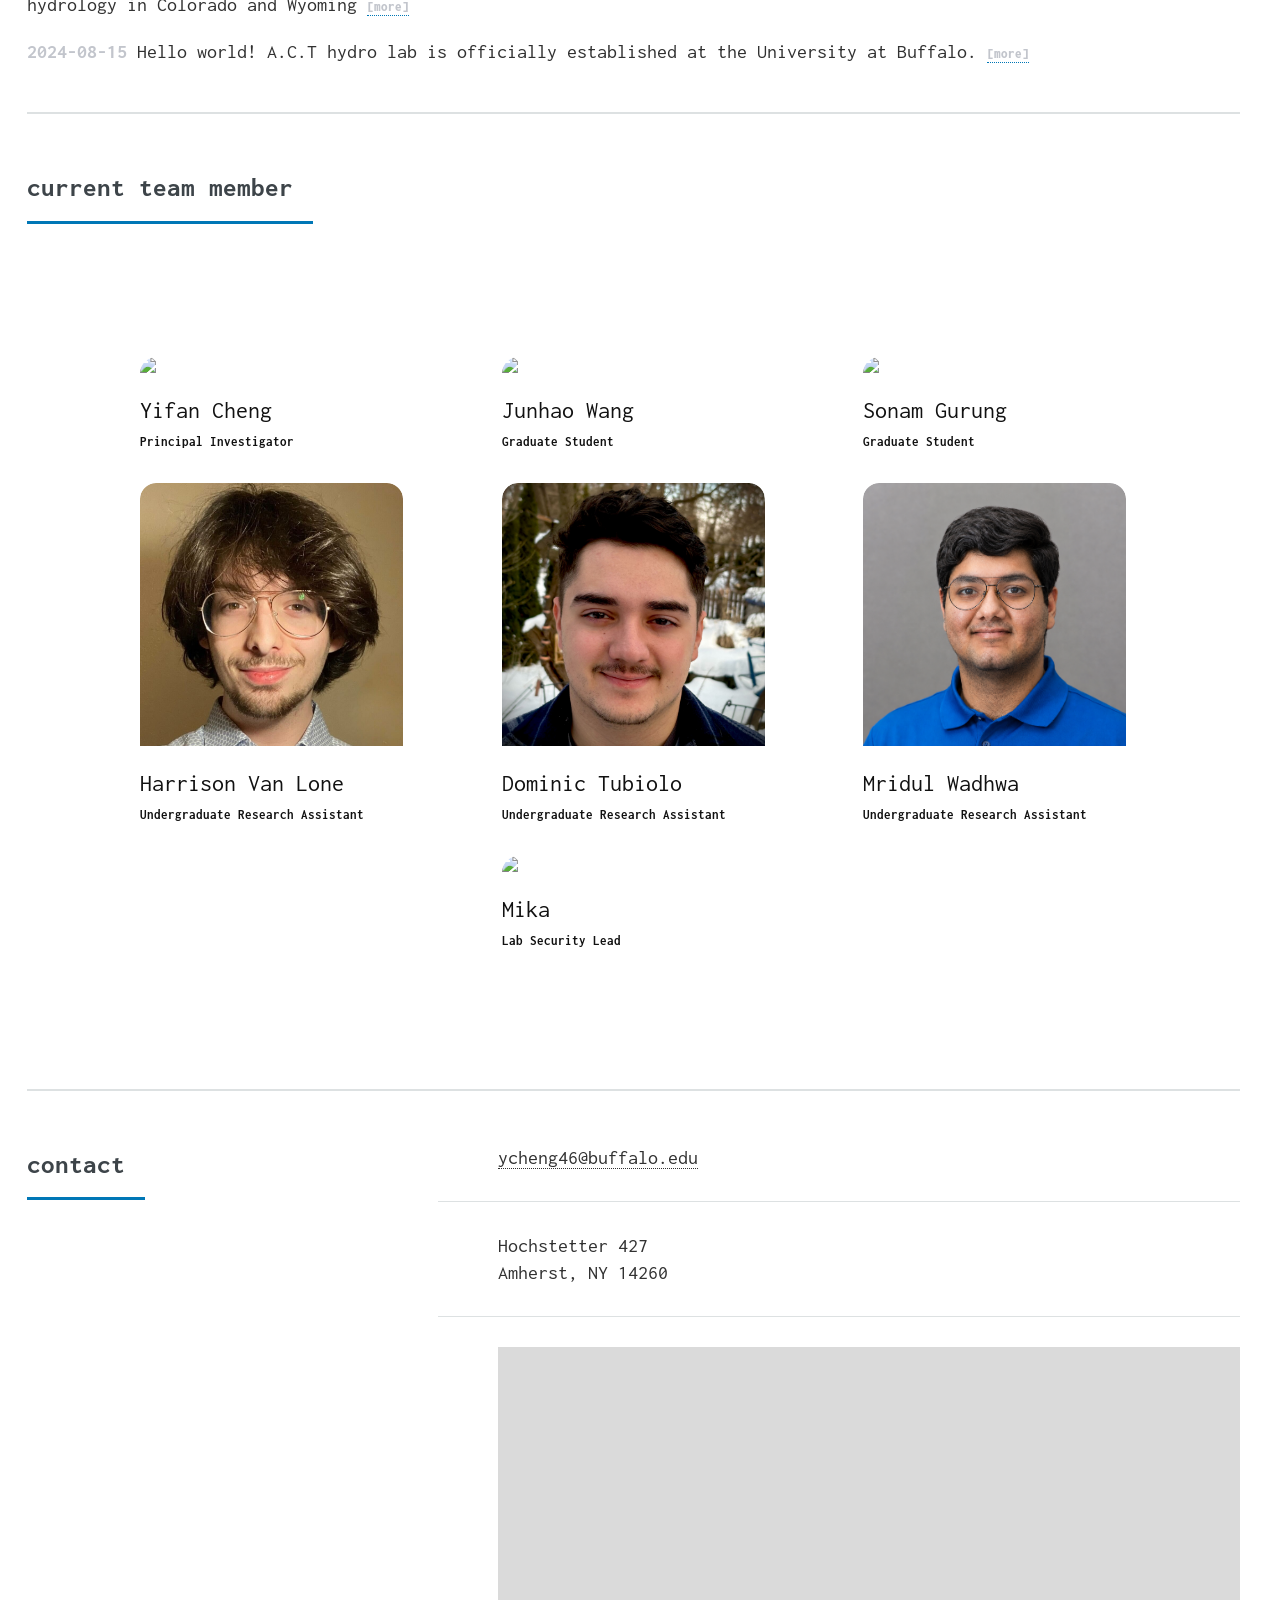
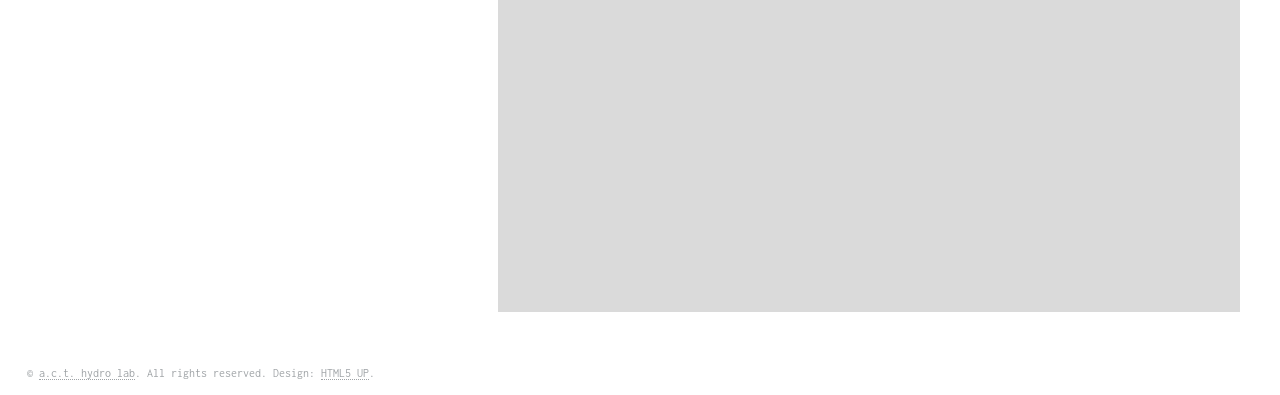
==== commit bcdbe29e: "Added Mridul's REU completion news changed the date from october 15 to august 12" ====
--- a/index.html
+++ b/index.html
@@ -54,11 +54,11 @@
 						<header class="major">
 							<h3>news</h3>
 						</header>
-                        <p><subtitle> 2026-10-15 </subtitle> Congratulations to Mridul Wadhwa on completing his summer REU at a.c.t. hydro lab! <a href="news/2026-10-15-mridul-wadhwa-completes-summer-reu.html"> <subt1>[more]</subt1></a></p>                        
 						<p><subtitle> 2026-10-08 </subtitle> Yifan Named 2026 <b>DOE Early Career</b> Research Program Awardee! <a href="news/2026-10-08-doeec.html"> <subt1>[more]</subt1></a></p>
                                                 <p><subtitle> 2026-09-23 </subtitle> Arctic Rivers Project Team received <b>AGU Science and Society Team Award</b>! <a href="news/2026-09-23-agu-science-society-award.html"> <subt1>[more]</subt1></a></p>
 						<p><subtitle> 2026-08-25 </subtitle> We are thrilled to welcome Sonam to the a.c.t. hydro lab as a master's student! <a href="news/2026-08-25-sonam.html"> <subt1>[more]</subt1></a></p>
-					<p><subtitle> 2026-04-10 </subtitle> Harrison and Dominic presented their research at the 2026 College of Arts and Sciences Undergraduate Research Showcase at the University at Buffalo. <a href="news/2026-04-10-cas-undergrad-research-showcase.html"> <subt1>[more]</subt1></a></p>
+						<p><subtitle> 2026-08-12 </subtitle> Congratulations to Mridul Wadhwa on completing his summer REU at a.c.t. hydro lab! <a href="news/2026-10-15-mridul-wadhwa-completes-summer-reu.html"> <subt1>[more]</subt1></a></p>                        
+						<p><subtitle> 2026-04-10 </subtitle> Harrison and Dominic presented their research at the 2026 College of Arts and Sciences Undergraduate Research Showcase at the University at Buffalo. <a href="news/2026-04-10-cas-undergrad-research-showcase.html"> <subt1>[more]</subt1></a></p>
 				        <p><subtitle>2026-01-05</subtitle> Media coverage: our AGU Advances paper was highlighted by AGU EOS and UB, and Dr. Cheng &amp; coauthor were interviewed on KMUD. <a href="news/2025-12-18-agu-advances-coverage.html"><subt1>[more]</subt1></a></p>
 				        <p><subtitle>2025-12-17</subtitle> Yifan and REU student Nathaniel presented at the AGU Fall Meeting 2025 in New Orleans. <a href="news/2025-12-17-agu2025.html"><subt1>[more]</subt1></a></p>
 					    <p><subtitle>2025-12-04</subtitle> New paper in <i>AGU Advances</i>: "Toward Co‑Designed Earth System Models" by Yifan Cheng et al. <a href="news/2025-12-04-paper-agu-advances.html"><subt1>[more]</subt1></a></p>
